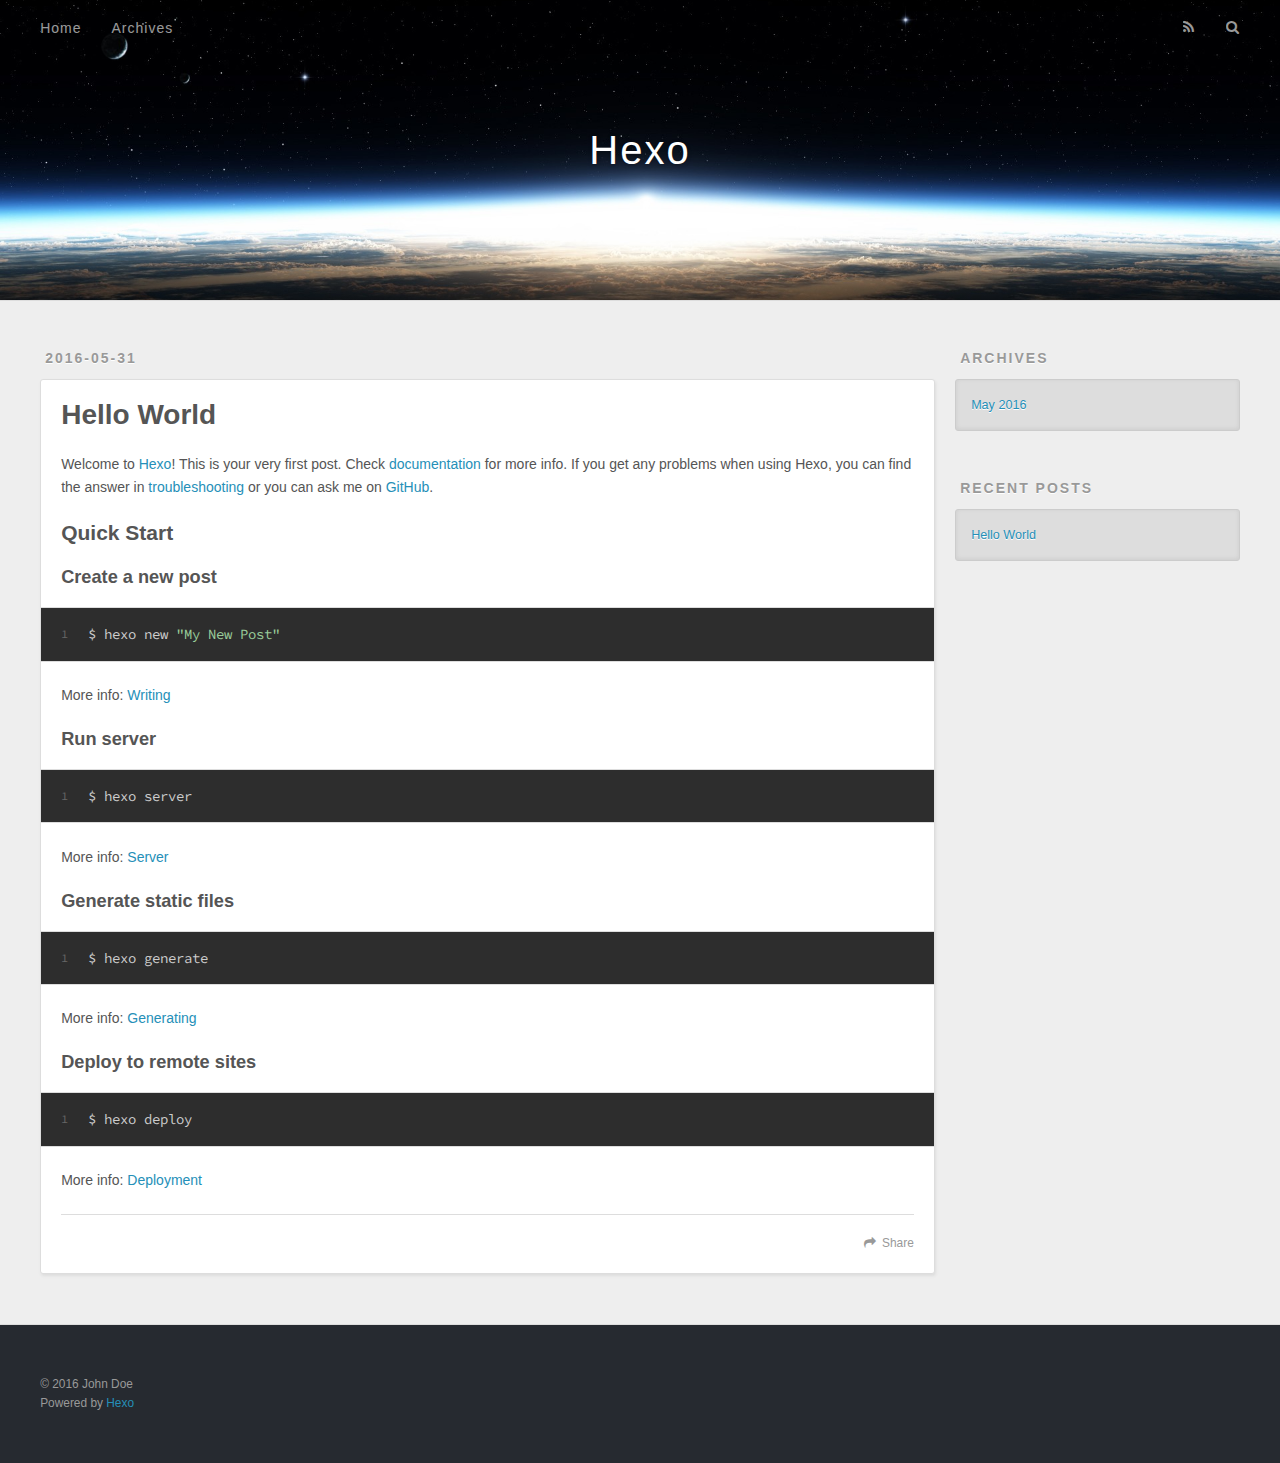
==== index.html @ 7e394dc9 "Site updated: 2016-05-31 16:56:38" ====
<!DOCTYPE html>
<html>
<head>
  <meta charset="utf-8">
  
  <title>Hexo</title>
  <meta name="viewport" content="width=device-width, initial-scale=1, maximum-scale=1">
  <meta name="description">
<meta property="og:type" content="website">
<meta property="og:title" content="Hexo">
<meta property="og:url" content="http://yoursite.com/index.html">
<meta property="og:site_name" content="Hexo">
<meta property="og:description">
<meta name="twitter:card" content="summary">
<meta name="twitter:title" content="Hexo">
<meta name="twitter:description">
  
    <link rel="alternate" href="/atom.xml" title="Hexo" type="application/atom+xml">
  
  
    <link rel="icon" href="/favicon.png">
  
  
    <link href="//fonts.googleapis.com/css?family=Source+Code+Pro" rel="stylesheet" type="text/css">
  
  <link rel="stylesheet" href="/css/style.css">
  

</head>

<body>
  <div id="container">
    <div id="wrap">
      <header id="header">
  <div id="banner"></div>
  <div id="header-outer" class="outer">
    <div id="header-title" class="inner">
      <h1 id="logo-wrap">
        <a href="/" id="logo">Hexo</a>
      </h1>
      
    </div>
    <div id="header-inner" class="inner">
      <nav id="main-nav">
        <a id="main-nav-toggle" class="nav-icon"></a>
        
          <a class="main-nav-link" href="/">Home</a>
        
          <a class="main-nav-link" href="/archives">Archives</a>
        
      </nav>
      <nav id="sub-nav">
        
          <a id="nav-rss-link" class="nav-icon" href="/atom.xml" title="RSS Feed"></a>
        
        <a id="nav-search-btn" class="nav-icon" title="Search"></a>
      </nav>
      <div id="search-form-wrap">
        <form action="//google.com/search" method="get" accept-charset="UTF-8" class="search-form"><input type="search" name="q" results="0" class="search-form-input" placeholder="Search"><button type="submit" class="search-form-submit">&#xF002;</button><input type="hidden" name="sitesearch" value="http://yoursite.com"></form>
      </div>
    </div>
  </div>
</header>
      <div class="outer">
        <section id="main">
  
    <article id="post-hello-world" class="article article-type-post" itemscope itemprop="blogPost">
  <div class="article-meta">
    <a href="/2016/05/31/hello-world/" class="article-date">
  <time datetime="2016-05-31T08:35:21.000Z" itemprop="datePublished">2016-05-31</time>
</a>
    
  </div>
  <div class="article-inner">
    
    
      <header class="article-header">
        
  
    <h1 itemprop="name">
      <a class="article-title" href="/2016/05/31/hello-world/">Hello World</a>
    </h1>
  

      </header>
    
    <div class="article-entry" itemprop="articleBody">
      
        <p>Welcome to <a href="https://hexo.io/" target="_blank" rel="external">Hexo</a>! This is your very first post. Check <a href="https://hexo.io/docs/" target="_blank" rel="external">documentation</a> for more info. If you get any problems when using Hexo, you can find the answer in <a href="https://hexo.io/docs/troubleshooting.html" target="_blank" rel="external">troubleshooting</a> or you can ask me on <a href="https://github.com/hexojs/hexo/issues" target="_blank" rel="external">GitHub</a>.</p>
<h2 id="Quick-Start"><a href="#Quick-Start" class="headerlink" title="Quick Start"></a>Quick Start</h2><h3 id="Create-a-new-post"><a href="#Create-a-new-post" class="headerlink" title="Create a new post"></a>Create a new post</h3><figure class="highlight bash"><table><tr><td class="gutter"><pre><span class="line">1</span><br></pre></td><td class="code"><pre><span class="line">$ hexo new <span class="string">"My New Post"</span></span><br></pre></td></tr></table></figure>
<p>More info: <a href="https://hexo.io/docs/writing.html" target="_blank" rel="external">Writing</a></p>
<h3 id="Run-server"><a href="#Run-server" class="headerlink" title="Run server"></a>Run server</h3><figure class="highlight bash"><table><tr><td class="gutter"><pre><span class="line">1</span><br></pre></td><td class="code"><pre><span class="line">$ hexo server</span><br></pre></td></tr></table></figure>
<p>More info: <a href="https://hexo.io/docs/server.html" target="_blank" rel="external">Server</a></p>
<h3 id="Generate-static-files"><a href="#Generate-static-files" class="headerlink" title="Generate static files"></a>Generate static files</h3><figure class="highlight bash"><table><tr><td class="gutter"><pre><span class="line">1</span><br></pre></td><td class="code"><pre><span class="line">$ hexo generate</span><br></pre></td></tr></table></figure>
<p>More info: <a href="https://hexo.io/docs/generating.html" target="_blank" rel="external">Generating</a></p>
<h3 id="Deploy-to-remote-sites"><a href="#Deploy-to-remote-sites" class="headerlink" title="Deploy to remote sites"></a>Deploy to remote sites</h3><figure class="highlight bash"><table><tr><td class="gutter"><pre><span class="line">1</span><br></pre></td><td class="code"><pre><span class="line">$ hexo deploy</span><br></pre></td></tr></table></figure>
<p>More info: <a href="https://hexo.io/docs/deployment.html" target="_blank" rel="external">Deployment</a></p>

      
    </div>
    <footer class="article-footer">
      <a data-url="http://yoursite.com/2016/05/31/hello-world/" data-id="ciov724la00000dyq5z2nai6c" class="article-share-link">Share</a>
      
      
    </footer>
  </div>
  
</article>


  

</section>
        
          <aside id="sidebar">
  
    

  
    

  
    
  
    
  <div class="widget-wrap">
    <h3 class="widget-title">Archives</h3>
    <div class="widget">
      <ul class="archive-list"><li class="archive-list-item"><a class="archive-list-link" href="/archives/2016/05/">May 2016</a></li></ul>
    </div>
  </div>


  
    
  <div class="widget-wrap">
    <h3 class="widget-title">Recent Posts</h3>
    <div class="widget">
      <ul>
        
          <li>
            <a href="/2016/05/31/hello-world/">Hello World</a>
          </li>
        
      </ul>
    </div>
  </div>

  
</aside>
        
      </div>
      <footer id="footer">
  
  <div class="outer">
    <div id="footer-info" class="inner">
      &copy; 2016 John Doe<br>
      Powered by <a href="http://hexo.io/" target="_blank">Hexo</a>
    </div>
  </div>
</footer>
    </div>
    <nav id="mobile-nav">
  
    <a href="/" class="mobile-nav-link">Home</a>
  
    <a href="/archives" class="mobile-nav-link">Archives</a>
  
</nav>
    

<script src="//ajax.googleapis.com/ajax/libs/jquery/2.0.3/jquery.min.js"></script>


  <link rel="stylesheet" href="/fancybox/jquery.fancybox.css">
  <script src="/fancybox/jquery.fancybox.pack.js"></script>


<script src="/js/script.js"></script>

  </div>
</body>
</html>
---- css/style.css ----
body {
  width: 100%;
}
body:before,
body:after {
  content: "";
  display: table;
}
body:after {
  clear: both;
}
html,
body,
div,
span,
applet,
object,
iframe,
h1,
h2,
h3,
h4,
h5,
h6,
p,
blockquote,
pre,
a,
abbr,
acronym,
address,
big,
cite,
code,
del,
dfn,
em,
img,
ins,
kbd,
q,
s,
samp,
small,
strike,
strong,
sub,
sup,
tt,
var,
dl,
dt,
dd,
ol,
ul,
li,
fieldset,
form,
label,
legend,
table,
caption,
tbody,
tfoot,
thead,
tr,
th,
td {
  margin: 0;
  padding: 0;
  border: 0;
  outline: 0;
  font-weight: inherit;
  font-style: inherit;
  font-family: inherit;
  font-size: 100%;
  vertical-align: baseline;
}
body {
  line-height: 1;
  color: #000;
  background: #fff;
}
ol,
ul {
  list-style: none;
}
table {
  border-collapse: separate;
  border-spacing: 0;
  vertical-align: middle;
}
caption,
th,
td {
  text-align: left;
  font-weight: normal;
  vertical-align: middle;
}
a img {
  border: none;
}
input,
button {
  margin: 0;
  padding: 0;
}
input::-moz-focus-inner,
button::-moz-focus-inner {
  border: 0;
  padding: 0;
}
@font-face {
  font-family: FontAwesome;
  font-style: normal;
  font-weight: normal;
  src: url("fonts/fontawesome-webfont.eot?v=#4.0.3");
  src: url("fonts/fontawesome-webfont.eot?#iefix&v=#4.0.3") format("embedded-opentype"), url("fonts/fontawesome-webfont.woff?v=#4.0.3") format("woff"), url("fonts/fontawesome-webfont.ttf?v=#4.0.3") format("truetype"), url("fonts/fontawesome-webfont.svg#fontawesomeregular?v=#4.0.3") format("svg");
}
html,
body,
#container {
  height: 100%;
}
body {
  background: #eee;
  font: 14px "Helvetica Neue", Helvetica, Arial, sans-serif;
  -webkit-text-size-adjust: 100%;
}
.outer {
  max-width: 1220px;
  margin: 0 auto;
  padding: 0 20px;
}
.outer:before,
.outer:after {
  content: "";
  display: table;
}
.outer:after {
  clear: both;
}
.inner {
  display: inline;
  float: left;
  width: 98.33333333333333%;
  margin: 0 0.833333333333333%;
}
.left,
.alignleft {
  float: left;
}
.right,
.alignright {
  float: right;
}
.clear {
  clear: both;
}
#container {
  position: relative;
}
.mobile-nav-on {
  overflow: hidden;
}
#wrap {
  height: 100%;
  width: 100%;
  position: absolute;
  top: 0;
  left: 0;
  -webkit-transition: 0.2s ease-out;
  -moz-transition: 0.2s ease-out;
  -ms-transition: 0.2s ease-out;
  transition: 0.2s ease-out;
  z-index: 1;
  background: #eee;
}
.mobile-nav-on #wrap {
  left: 280px;
}
@media screen and (min-width: 768px) {
  #main {
    display: inline;
    float: left;
    width: 73.33333333333333%;
    margin: 0 0.833333333333333%;
  }
}
.article-date,
.article-category-link,
.archive-year,
.widget-title {
  text-decoration: none;
  text-transform: uppercase;
  letter-spacing: 2px;
  color: #999;
  margin-bottom: 1em;
  margin-left: 5px;
  line-height: 1em;
  text-shadow: 0 1px #fff;
  font-weight: bold;
}
.article-inner,
.archive-article-inner {
  background: #fff;
  -webkit-box-shadow: 1px 2px 3px #ddd;
  box-shadow: 1px 2px 3px #ddd;
  border: 1px solid #ddd;
  -webkit-border-radius: 3px;
  border-radius: 3px;
}
.article-entry h1,
.widget h1 {
  font-size: 2em;
}
.article-entry h2,
.widget h2 {
  font-size: 1.5em;
}
.article-entry h3,
.widget h3 {
  font-size: 1.3em;
}
.article-entry h4,
.widget h4 {
  font-size: 1.2em;
}
.article-entry h5,
.widget h5 {
  font-size: 1em;
}
.article-entry h6,
.widget h6 {
  font-size: 1em;
  color: #999;
}
.article-entry hr,
.widget hr {
  border: 1px dashed #ddd;
}
.article-entry strong,
.widget strong {
  font-weight: bold;
}
.article-entry em,
.widget em,
.article-entry cite,
.widget cite {
  font-style: italic;
}
.article-entry sup,
.widget sup,
.article-entry sub,
.widget sub {
  font-size: 0.75em;
  line-height: 0;
  position: relative;
  vertical-align: baseline;
}
.article-entry sup,
.widget sup {
  top: -0.5em;
}
.article-entry sub,
.widget sub {
  bottom: -0.2em;
}
.article-entry small,
.widget small {
  font-size: 0.85em;
}
.article-entry acronym,
.widget acronym,
.article-entry abbr,
.widget abbr {
  border-bottom: 1px dotted;
}
.article-entry ul,
.widget ul,
.article-entry ol,
.widget ol,
.article-entry dl,
.widget dl {
  margin: 0 20px;
  line-height: 1.6em;
}
.article-entry ul ul,
.widget ul ul,
.article-entry ol ul,
.widget ol ul,
.article-entry ul ol,
.widget ul ol,
.article-entry ol ol,
.widget ol ol {
  margin-top: 0;
  margin-bottom: 0;
}
.article-entry ul,
.widget ul {
  list-style: disc;
}
.article-entry ol,
.widget ol {
  list-style: decimal;
}
.article-entry dt,
.widget dt {
  font-weight: bold;
}
#header {
  height: 300px;
  position: relative;
  border-bottom: 1px solid #ddd;
}
#header:before,
#header:after {
  content: "";
  position: absolute;
  left: 0;
  right: 0;
  height: 40px;
}
#header:before {
  top: 0;
  background: -webkit-linear-gradient(rgba(0,0,0,0.2), transparent);
  background: -moz-linear-gradient(rgba(0,0,0,0.2), transparent);
  background: -ms-linear-gradient(rgba(0,0,0,0.2), transparent);
  background: linear-gradient(rgba(0,0,0,0.2), transparent);
}
#header:after {
  bottom: 0;
  background: -webkit-linear-gradient(transparent, rgba(0,0,0,0.2));
  background: -moz-linear-gradient(transparent, rgba(0,0,0,0.2));
  background: -ms-linear-gradient(transparent, rgba(0,0,0,0.2));
  background: linear-gradient(transparent, rgba(0,0,0,0.2));
}
#header-outer {
  height: 100%;
  position: relative;
}
#header-inner {
  position: relative;
  overflow: hidden;
}
#banner {
  position: absolute;
  top: 0;
  left: 0;
  width: 100%;
  height: 100%;
  background: url("images/banner.jpg") center #000;
  -webkit-background-size: cover;
  -moz-background-size: cover;
  background-size: cover;
  z-index: -1;
}
#header-title {
  text-align: center;
  height: 40px;
  position: absolute;
  top: 50%;
  left: 0;
  margin-top: -20px;
}
#logo,
#subtitle {
  text-decoration: none;
  color: #fff;
  font-weight: 300;
  text-shadow: 0 1px 4px rgba(0,0,0,0.3);
}
#logo {
  font-size: 40px;
  line-height: 40px;
  letter-spacing: 2px;
}
#subtitle {
  font-size: 16px;
  line-height: 16px;
  letter-spacing: 1px;
}
#subtitle-wrap {
  margin-top: 16px;
}
#main-nav {
  float: left;
  margin-left: -15px;
}
.nav-icon,
.main-nav-link {
  float: left;
  color: #fff;
  opacity: 0.6;
  text-decoration: none;
  text-shadow: 0 1px rgba(0,0,0,0.2);
  -webkit-transition: opacity 0.2s;
  -moz-transition: opacity 0.2s;
  -ms-transition: opacity 0.2s;
  transition: opacity 0.2s;
  display: block;
  padding: 20px 15px;
}
.nav-icon:hover,
.main-nav-link:hover {
  opacity: 1;
}
.nav-icon {
  font-family: FontAwesome;
  text-align: center;
  font-size: 14px;
  width: 14px;
  height: 14px;
  padding: 20px 15px;
  position: relative;
  cursor: pointer;
}
.main-nav-link {
  font-weight: 300;
  letter-spacing: 1px;
}
@media screen and (max-width: 479px) {
  .main-nav-link {
    display: none;
  }
}
#main-nav-toggle {
  display: none;
}
#main-nav-toggle:before {
  content: "\f0c9";
}
@media screen and (max-width: 479px) {
  #main-nav-toggle {
    display: block;
  }
}
#sub-nav {
  float: right;
  margin-right: -15px;
}
#nav-rss-link:before {
  content: "\f09e";
}
#nav-search-btn:before {
  content: "\f002";
}
#search-form-wrap {
  position: absolute;
  top: 15px;
  width: 150px;
  height: 30px;
  right: -150px;
  opacity: 0;
  -webkit-transition: 0.2s ease-out;
  -moz-transition: 0.2s ease-out;
  -ms-transition: 0.2s ease-out;
  transition: 0.2s ease-out;
}
#search-form-wrap.on {
  opacity: 1;
  right: 0;
}
@media screen and (max-width: 479px) {
  #search-form-wrap {
    width: 100%;
    right: -100%;
  }
}
.search-form {
  position: absolute;
  top: 0;
  left: 0;
  right: 0;
  background: #fff;
  padding: 5px 15px;
  -webkit-border-radius: 15px;
  border-radius: 15px;
  -webkit-box-shadow: 0 0 10px rgba(0,0,0,0.3);
  box-shadow: 0 0 10px rgba(0,0,0,0.3);
}
.search-form-input {
  border: none;
  background: none;
  color: #555;
  width: 100%;
  font: 13px "Helvetica Neue", Helvetica, Arial, sans-serif;
  outline: none;
}
.search-form-input::-webkit-search-results-decoration,
.search-form-input::-webkit-search-cancel-button {
  -webkit-appearance: none;
}
.search-form-submit {
  position: absolute;
  top: 50%;
  right: 10px;
  margin-top: -7px;
  font: 13px FontAwesome;
  border: none;
  background: none;
  color: #bbb;
  cursor: pointer;
}
.search-form-submit:hover,
.search-form-submit:focus {
  color: #777;
}
.article {
  margin: 50px 0;
}
.article-inner {
  overflow: hidden;
}
.article-meta:before,
.article-meta:after {
  content: "";
  display: table;
}
.article-meta:after {
  clear: both;
}
.article-date {
  float: left;
}
.article-category {
  float: left;
  line-height: 1em;
  color: #ccc;
  text-shadow: 0 1px #fff;
  margin-left: 8px;
}
.article-category:before {
  content: "\2022";
}
.article-category-link {
  margin: 0 12px 1em;
}
.article-header {
  padding: 20px 20px 0;
}
.article-title {
  text-decoration: none;
  font-size: 2em;
  font-weight: bold;
  color: #555;
  line-height: 1.1em;
  -webkit-transition: color 0.2s;
  -moz-transition: color 0.2s;
  -ms-transition: color 0.2s;
  transition: color 0.2s;
}
a.article-title:hover {
  color: #258fb8;
}
.article-entry {
  color: #555;
  padding: 0 20px;
}
.article-entry:before,
.article-entry:after {
  content: "";
  display: table;
}
.article-entry:after {
  clear: both;
}
.article-entry p,
.article-entry table {
  line-height: 1.6em;
  margin: 1.6em 0;
}
.article-entry h1,
.article-entry h2,
.article-entry h3,
.article-entry h4,
.article-entry h5,
.article-entry h6 {
  font-weight: bold;
}
.article-entry h1,
.article-entry h2,
.article-entry h3,
.article-entry h4,
.article-entry h5,
.article-entry h6 {
  line-height: 1.1em;
  margin: 1.1em 0;
}
.article-entry a {
  color: #258fb8;
  text-decoration: none;
}
.article-entry a:hover {
  text-decoration: underline;
}
.article-entry ul,
.article-entry ol,
.article-entry dl {
  margin-top: 1.6em;
  margin-bottom: 1.6em;
}
.article-entry img,
.article-entry video {
  max-width: 100%;
  height: auto;
  display: block;
  margin: auto;
}
.article-entry iframe {
  border: none;
}
.article-entry table {
  width: 100%;
  border-collapse: collapse;
  border-spacing: 0;
}
.article-entry th {
  font-weight: bold;
  border-bottom: 3px solid #ddd;
  padding-bottom: 0.5em;
}
.article-entry td {
  border-bottom: 1px solid #ddd;
  padding: 10px 0;
}
.article-entry blockquote {
  font-family: Georgia, "Times New Roman", serif;
  font-size: 1.4em;
  margin: 1.6em 20px;
  text-align: center;
}
.article-entry blockquote footer {
  font-size: 14px;
  margin: 1.6em 0;
  font-family: "Helvetica Neue", Helvetica, Arial, sans-serif;
}
.article-entry blockquote footer cite:before {
  content: "—";
  padding: 0 0.5em;
}
.article-entry .pullquote {
  text-align: left;
  width: 45%;
  margin: 0;
}
.article-entry .pullquote.left {
  margin-left: 0.5em;
  margin-right: 1em;
}
.article-entry .pullquote.right {
  margin-right: 0.5em;
  margin-left: 1em;
}
.article-entry .caption {
  color: #999;
  display: block;
  font-size: 0.9em;
  margin-top: 0.5em;
  position: relative;
  text-align: center;
}
.article-entry .video-container {
  position: relative;
  padding-top: 56.25%;
  height: 0;
  overflow: hidden;
}
.article-entry .video-container iframe,
.article-entry .video-container object,
.article-entry .video-container embed {
  position: absolute;
  top: 0;
  left: 0;
  width: 100%;
  height: 100%;
  margin-top: 0;
}
.article-more-link a {
  display: inline-block;
  line-height: 1em;
  padding: 6px 15px;
  -webkit-border-radius: 15px;
  border-radius: 15px;
  background: #eee;
  color: #999;
  text-shadow: 0 1px #fff;
  text-decoration: none;
}
.article-more-link a:hover {
  background: #258fb8;
  color: #fff;
  text-decoration: none;
  text-shadow: 0 1px #1e7293;
}
.article-footer {
  font-size: 0.85em;
  line-height: 1.6em;
  border-top: 1px solid #ddd;
  padding-top: 1.6em;
  margin: 0 20px 20px;
}
.article-footer:before,
.article-footer:after {
  content: "";
  display: table;
}
.article-footer:after {
  clear: both;
}
.article-footer a {
  color: #999;
  text-decoration: none;
}
.article-footer a:hover {
  color: #555;
}
.article-tag-list-item {
  float: left;
  margin-right: 10px;
}
.article-tag-list-link:before {
  content: "#";
}
.article-comment-link {
  float: right;
}
.article-comment-link:before {
  content: "\f075";
  font-family: FontAwesome;
  padding-right: 8px;
}
.article-share-link {
  cursor: pointer;
  float: right;
  margin-left: 20px;
}
.article-share-link:before {
  content: "\f064";
  font-family: FontAwesome;
  padding-right: 6px;
}
#article-nav {
  position: relative;
}
#article-nav:before,
#article-nav:after {
  content: "";
  display: table;
}
#article-nav:after {
  clear: both;
}
@media screen and (min-width: 768px) {
  #article-nav {
    margin: 50px 0;
  }
  #article-nav:before {
    width: 8px;
    height: 8px;
    position: absolute;
    top: 50%;
    left: 50%;
    margin-top: -4px;
    margin-left: -4px;
    content: "";
    -webkit-border-radius: 50%;
    border-radius: 50%;
    background: #ddd;
    -webkit-box-shadow: 0 1px 2px #fff;
    box-shadow: 0 1px 2px #fff;
  }
}
.article-nav-link-wrap {
  text-decoration: none;
  text-shadow: 0 1px #fff;
  color: #999;
  -webkit-box-sizing: border-box;
  -moz-box-sizing: border-box;
  box-sizing: border-box;
  margin-top: 50px;
  text-align: center;
  display: block;
}
.article-nav-link-wrap:hover {
  color: #555;
}
@media screen and (min-width: 768px) {
  .article-nav-link-wrap {
    width: 50%;
    margin-top: 0;
  }
}
@media screen and (min-width: 768px) {
  #article-nav-newer {
    float: left;
    text-align: right;
    padding-right: 20px;
  }
}
@media screen and (min-width: 768px) {
  #article-nav-older {
    float: right;
    text-align: left;
    padding-left: 20px;
  }
}
.article-nav-caption {
  text-transform: uppercase;
  letter-spacing: 2px;
  color: #ddd;
  line-height: 1em;
  font-weight: bold;
}
#article-nav-newer .article-nav-caption {
  margin-right: -2px;
}
.article-nav-title {
  font-size: 0.85em;
  line-height: 1.6em;
  margin-top: 0.5em;
}
.article-share-box {
  position: absolute;
  display: none;
  background: #fff;
  -webkit-box-shadow: 1px 2px 10px rgba(0,0,0,0.2);
  box-shadow: 1px 2px 10px rgba(0,0,0,0.2);
  -webkit-border-radius: 3px;
  border-radius: 3px;
  margin-left: -145px;
  overflow: hidden;
  z-index: 1;
}
.article-share-box.on {
  display: block;
}
.article-share-input {
  width: 100%;
  background: none;
  -webkit-box-sizing: border-box;
  -moz-box-sizing: border-box;
  box-sizing: border-box;
  font: 14px "Helvetica Neue", Helvetica, Arial, sans-serif;
  padding: 0 15px;
  color: #555;
  outline: none;
  border: 1px solid #ddd;
  -webkit-border-radius: 3px 3px 0 0;
  border-radius: 3px 3px 0 0;
  height: 36px;
  line-height: 36px;
}
.article-share-links {
  background: #eee;
}
.article-share-links:before,
.article-share-links:after {
  content: "";
  display: table;
}
.article-share-links:after {
  clear: both;
}
.article-share-twitter,
.article-share-facebook,
.article-share-pinterest,
.article-share-google {
  width: 50px;
  height: 36px;
  display: block;
  float: left;
  position: relative;
  color: #999;
  text-shadow: 0 1px #fff;
}
.article-share-twitter:before,
.article-share-facebook:before,
.article-share-pinterest:before,
.article-share-google:before {
  font-size: 20px;
  font-family: FontAwesome;
  width: 20px;
  height: 20px;
  position: absolute;
  top: 50%;
  left: 50%;
  margin-top: -10px;
  margin-left: -10px;
  text-align: center;
}
.article-share-twitter:hover,
.article-share-facebook:hover,
.article-share-pinterest:hover,
.article-share-google:hover {
  color: #fff;
}
.article-share-twitter:before {
  content: "\f099";
}
.article-share-twitter:hover {
  background: #00aced;
  text-shadow: 0 1px #008abe;
}
.article-share-facebook:before {
  content: "\f09a";
}
.article-share-facebook:hover {
  background: #3b5998;
  text-shadow: 0 1px #2f477a;
}
.article-share-pinterest:before {
  content: "\f0d2";
}
.article-share-pinterest:hover {
  background: #cb2027;
  text-shadow: 0 1px #a21a1f;
}
.article-share-google:before {
  content: "\f0d5";
}
.article-share-google:hover {
  background: #dd4b39;
  text-shadow: 0 1px #be3221;
}
.article-gallery {
  background: #000;
  position: relative;
}
.article-gallery-photos {
  position: relative;
  overflow: hidden;
}
.article-gallery-img {
  display: none;
  max-width: 100%;
}
.article-gallery-img:first-child {
  display: block;
}
.article-gallery-img.loaded {
  position: absolute;
  display: block;
}
.article-gallery-img img {
  display: block;
  max-width: 100%;
  margin: 0 auto;
}
#comments {
  background: #fff;
  -webkit-box-shadow: 1px 2px 3px #ddd;
  box-shadow: 1px 2px 3px #ddd;
  padding: 20px;
  border: 1px solid #ddd;
  -webkit-border-radius: 3px;
  border-radius: 3px;
  margin: 50px 0;
}
#comments a {
  color: #258fb8;
}
.archives-wrap {
  margin: 50px 0;
}
.archives:before,
.archives:after {
  content: "";
  display: table;
}
.archives:after {
  clear: both;
}
.archive-year-wrap {
  margin-bottom: 1em;
}
.archives {
  -webkit-column-gap: 10px;
  -moz-column-gap: 10px;
  column-gap: 10px;
}
@media screen and (min-width: 480px) and (max-width: 767px) {
  .archives {
    -webkit-column-count: 2;
    -moz-column-count: 2;
    column-count: 2;
  }
}
@media screen and (min-width: 768px) {
  .archives {
    -webkit-column-count: 3;
    -moz-column-count: 3;
    column-count: 3;
  }
}
.archive-article {
  -webkit-column-break-inside: avoid;
  page-break-inside: avoid;
  overflow: hidden;
  break-inside: avoid-column;
}
.archive-article-inner {
  padding: 10px;
  margin-bottom: 15px;
}
.archive-article-title {
  text-decoration: none;
  font-weight: bold;
  color: #555;
  -webkit-transition: color 0.2s;
  -moz-transition: color 0.2s;
  -ms-transition: color 0.2s;
  transition: color 0.2s;
  line-height: 1.6em;
}
.archive-article-title:hover {
  color: #258fb8;
}
.archive-article-footer {
  margin-top: 1em;
}
.archive-article-date {
  color: #999;
  text-decoration: none;
  font-size: 0.85em;
  line-height: 1em;
  margin-bottom: 0.5em;
  display: block;
}
#page-nav {
  margin: 50px auto;
  background: #fff;
  -webkit-box-shadow: 1px 2px 3px #ddd;
  box-shadow: 1px 2px 3px #ddd;
  border: 1px solid #ddd;
  -webkit-border-radius: 3px;
  border-radius: 3px;
  text-align: center;
  color: #999;
  overflow: hidden;
}
#page-nav:before,
#page-nav:after {
  content: "";
  display: table;
}
#page-nav:after {
  clear: both;
}
#page-nav a,
#page-nav span {
  padding: 10px 20px;
  line-height: 1;
  height: 2ex;
}
#page-nav a {
  color: #999;
  text-decoration: none;
}
#page-nav a:hover {
  background: #999;
  color: #fff;
}
#page-nav .prev {
  float: left;
}
#page-nav .next {
  float: right;
}
#page-nav .page-number {
  display: inline-block;
}
@media screen and (max-width: 479px) {
  #page-nav .page-number {
    display: none;
  }
}
#page-nav .current {
  color: #555;
  font-weight: bold;
}
#page-nav .space {
  color: #ddd;
}
#footer {
  background: #262a30;
  padding: 50px 0;
  border-top: 1px solid #ddd;
  color: #999;
}
#footer a {
  color: #258fb8;
  text-decoration: none;
}
#footer a:hover {
  text-decoration: underline;
}
#footer-info {
  line-height: 1.6em;
  font-size: 0.85em;
}
.article-entry pre,
.article-entry .highlight {
  background: #2d2d2d;
  margin: 0 -20px;
  padding: 15px 20px;
  border-style: solid;
  border-color: #ddd;
  border-width: 1px 0;
  overflow: auto;
  color: #ccc;
  line-height: 22.400000000000002px;
}
.article-entry .highlight .gutter pre,
.article-entry .gist .gist-file .gist-data .line-numbers {
  color: #666;
  font-size: 0.85em;
}
.article-entry pre,
.article-entry code {
  font-family: "Source Code Pro", Consolas, Monaco, Menlo, Consolas, monospace;
}
.article-entry code {
  background: #eee;
  text-shadow: 0 1px #fff;
  padding: 0 0.3em;
}
.article-entry pre code {
  background: none;
  text-shadow: none;
  padding: 0;
}
.article-entry .highlight pre {
  border: none;
  margin: 0;
  padding: 0;
}
.article-entry .highlight table {
  margin: 0;
  width: auto;
}
.article-entry .highlight td {
  border: none;
  padding: 0;
}
.article-entry .highlight figcaption {
  font-size: 0.85em;
  color: #999;
  line-height: 1em;
  margin-bottom: 1em;
}
.article-entry .highlight figcaption:before,
.article-entry .highlight figcaption:after {
  content: "";
  display: table;
}
.article-entry .highlight figcaption:after {
  clear: both;
}
.article-entry .highlight figcaption a {
  float: right;
}
.article-entry .highlight .gutter pre {
  text-align: right;
  padding-right: 20px;
}
.article-entry .highlight .line {
  height: 22.400000000000002px;
}
.article-entry .highlight .line.marked {
  background: #515151;
}
.article-entry .gist {
  margin: 0 -20px;
  border-style: solid;
  border-color: #ddd;
  border-width: 1px 0;
  background: #2d2d2d;
  padding: 15px 20px 15px 0;
}
.article-entry .gist .gist-file {
  border: none;
  font-family: "Source Code Pro", Consolas, Monaco, Menlo, Consolas, monospace;
  margin: 0;
}
.article-entry .gist .gist-file .gist-data {
  background: none;
  border: none;
}
.article-entry .gist .gist-file .gist-data .line-numbers {
  background: none;
  border: none;
  padding: 0 20px 0 0;
}
.article-entry .gist .gist-file .gist-data .line-data {
  padding: 0 !important;
}
.article-entry .gist .gist-file .highlight {
  margin: 0;
  padding: 0;
  border: none;
}
.article-entry .gist .gist-file .gist-meta {
  background: #2d2d2d;
  color: #999;
  font: 0.85em "Helvetica Neue", Helvetica, Arial, sans-serif;
  text-shadow: 0 0;
  padding: 0;
  margin-top: 1em;
  margin-left: 20px;
}
.article-entry .gist .gist-file .gist-meta a {
  color: #258fb8;
  font-weight: normal;
}
.article-entry .gist .gist-file .gist-meta a:hover {
  text-decoration: underline;
}
pre .comment,
pre .title {
  color: #999;
}
pre .variable,
pre .attribute,
pre .tag,
pre .regexp,
pre .ruby .constant,
pre .xml .tag .title,
pre .xml .pi,
pre .xml .doctype,
pre .html .doctype,
pre .css .id,
pre .css .class,
pre .css .pseudo {
  color: #f2777a;
}
pre .number,
pre .preprocessor,
pre .built_in,
pre .literal,
pre .params,
pre .constant {
  color: #f99157;
}
pre .class,
pre .ruby .class .title,
pre .css .rules .attribute {
  color: #9c9;
}
pre .string,
pre .value,
pre .inheritance,
pre .header,
pre .ruby .symbol,
pre .xml .cdata {
  color: #9c9;
}
pre .css .hexcolor {
  color: #6cc;
}
pre .function,
pre .python .decorator,
pre .python .title,
pre .ruby .function .title,
pre .ruby .title .keyword,
pre .perl .sub,
pre .javascript .title,
pre .coffeescript .title {
  color: #69c;
}
pre .keyword,
pre .javascript .function {
  color: #c9c;
}
@media screen and (max-width: 479px) {
  #mobile-nav {
    position: absolute;
    top: 0;
    left: 0;
    width: 280px;
    height: 100%;
    background: #191919;
    border-right: 1px solid #fff;
  }
}
@media screen and (max-width: 479px) {
  .mobile-nav-link {
    display: block;
    color: #999;
    text-decoration: none;
    padding: 15px 20px;
    font-weight: bold;
  }
  .mobile-nav-link:hover {
    color: #fff;
  }
}
@media screen and (min-width: 768px) {
  #sidebar {
    display: inline;
    float: left;
    width: 23.333333333333332%;
    margin: 0 0.833333333333333%;
  }
}
.widget-wrap {
  margin: 50px 0;
}
.widget {
  color: #777;
  text-shadow: 0 1px #fff;
  background: #ddd;
  -webkit-box-shadow: 0 -1px 4px #ccc inset;
  box-shadow: 0 -1px 4px #ccc inset;
  border: 1px solid #ccc;
  padding: 15px;
  -webkit-border-radius: 3px;
  border-radius: 3px;
}
.widget a {
  color: #258fb8;
  text-decoration: none;
}
.widget a:hover {
  text-decoration: underline;
}
.widget ul ul,
.widget ol ul,
.widget dl ul,
.widget ul ol,
.widget ol ol,
.widget dl ol,
.widget ul dl,
.widget ol dl,
.widget dl dl {
  margin-left: 15px;
  list-style: disc;
}
.widget {
  line-height: 1.6em;
  word-wrap: break-word;
  font-size: 0.9em;
}
.widget ul,
.widget ol {
  list-style: none;
  margin: 0;
}
.widget ul ul,
.widget ol ul,
.widget ul ol,
.widget ol ol {
  margin: 0 20px;
}
.widget ul ul,
.widget ol ul {
  list-style: disc;
}
.widget ul ol,
.widget ol ol {
  list-style: decimal;
}
.category-list-count,
.tag-list-count,
.archive-list-count {
  padding-left: 5px;
  color: #999;
  font-size: 0.85em;
}
.category-list-count:before,
.tag-list-count:before,
.archive-list-count:before {
  content: "(";
}
.category-list-count:after,
.tag-list-count:after,
.archive-list-count:after {
  content: ")";
}
.tagcloud a {
  margin-right: 5px;
  display: inline-block;
}
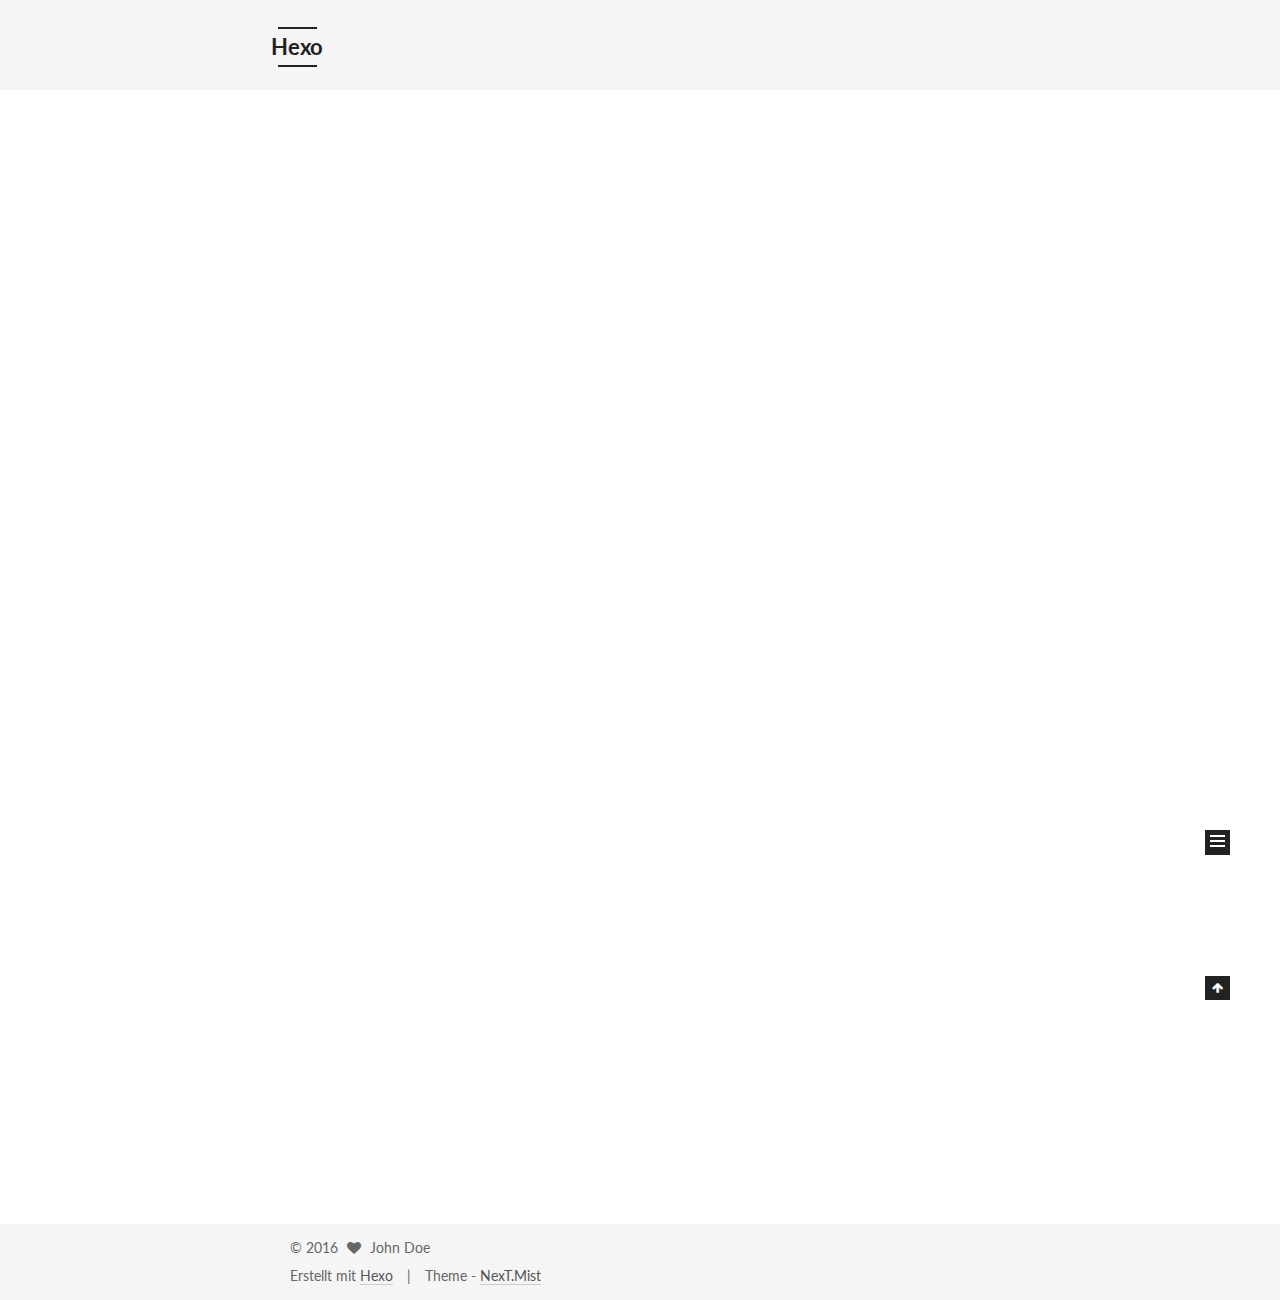
==== commit 4f4977dc: "Site updated: 2016-05-31 17:46:00" ====
--- a/index.html
+++ b/index.html
@@ -1,11 +1,90 @@
-<!DOCTYPE html>
-<html>
+<!doctype html>
+
+
+
+  
+
+
+<html class="theme-next mist use-motion">
 <head>
-  <meta charset="utf-8">
-  
-  <title>Hexo</title>
-  <meta name="viewport" content="width=device-width, initial-scale=1, maximum-scale=1">
-  <meta name="description">
+  <meta charset="UTF-8"/>
+<meta http-equiv="X-UA-Compatible" content="IE=edge,chrome=1" />
+<meta name="viewport" content="width=device-width, initial-scale=1, maximum-scale=1"/>
+
+
+
+<meta http-equiv="Cache-Control" content="no-transform" />
+<meta http-equiv="Cache-Control" content="no-siteapp" />
+
+
+
+
+
+
+
+
+
+
+
+
+  
+  
+  <link href="/vendors/fancybox/source/jquery.fancybox.css?v=2.1.5" rel="stylesheet" type="text/css" />
+
+
+
+
+  
+  
+  
+  
+
+  
+    
+    
+  
+
+  
+
+  
+
+  
+
+  
+
+  
+    
+    
+    <link href="//fonts.googleapis.com/css?family=Lato:300,300italic,400,400italic,700,700italic&subset=latin,latin-ext" rel="stylesheet" type="text/css">
+  
+
+
+
+
+
+
+<link href="/vendors/font-awesome/css/font-awesome.min.css?v=4.4.0" rel="stylesheet" type="text/css" />
+
+<link href="/css/main.css?v=5.0.1" rel="stylesheet" type="text/css" />
+
+
+  <meta name="keywords" content="Hexo, NexT" />
+
+
+
+
+
+
+
+
+  <link rel="shortcut icon" type="image/x-icon" href="/favicon.ico?v=5.0.1" />
+
+
+
+
+
+
+<meta name="description">
 <meta property="og:type" content="website">
 <meta property="og:title" content="Hexo">
 <meta property="og:url" content="http://yoursite.com/index.html">
@@ -14,79 +93,191 @@
 <meta name="twitter:card" content="summary">
 <meta name="twitter:title" content="Hexo">
 <meta name="twitter:description">
-  
-    <link rel="alternate" href="/atom.xml" title="Hexo" type="application/atom+xml">
-  
-  
-    <link rel="icon" href="/favicon.png">
-  
-  
-    <link href="//fonts.googleapis.com/css?family=Source+Code+Pro" rel="stylesheet" type="text/css">
-  
-  <link rel="stylesheet" href="/css/style.css">
-  
-
+
+
+
+<script type="text/javascript" id="hexo.configuration">
+  var NexT = window.NexT || {};
+  var CONFIG = {
+    scheme: 'Mist',
+    sidebar: {"position":"left","display":"post"},
+    fancybox: true,
+    motion: true,
+    duoshuo: {
+      userId: 0,
+      author: 'Author'
+    }
+  };
+</script>
+
+  <title> Hexo </title>
 </head>
 
-<body>
-  <div id="container">
-    <div id="wrap">
-      <header id="header">
-  <div id="banner"></div>
-  <div id="header-outer" class="outer">
-    <div id="header-title" class="inner">
-      <h1 id="logo-wrap">
-        <a href="/" id="logo">Hexo</a>
-      </h1>
-      
-    </div>
-    <div id="header-inner" class="inner">
-      <nav id="main-nav">
-        <a id="main-nav-toggle" class="nav-icon"></a>
-        
-          <a class="main-nav-link" href="/">Home</a>
-        
-          <a class="main-nav-link" href="/archives">Archives</a>
-        
-      </nav>
-      <nav id="sub-nav">
-        
-          <a id="nav-rss-link" class="nav-icon" href="/atom.xml" title="RSS Feed"></a>
-        
-        <a id="nav-search-btn" class="nav-icon" title="Search"></a>
-      </nav>
-      <div id="search-form-wrap">
-        <form action="//google.com/search" method="get" accept-charset="UTF-8" class="search-form"><input type="search" name="q" results="0" class="search-form-input" placeholder="Search"><button type="submit" class="search-form-submit">&#xF002;</button><input type="hidden" name="sitesearch" value="http://yoursite.com"></form>
-      </div>
-    </div>
+<body itemscope itemtype="http://schema.org/WebPage" lang="">
+
+  
+
+
+
+
+
+
+
+
+
+
+  
+  
+    
+  
+
+  <div class="container one-collumn sidebar-position-left 
+   page-home 
+ ">
+    <div class="headband"></div>
+
+    <header id="header" class="header" itemscope itemtype="http://schema.org/WPHeader">
+      <div class="header-inner"><div class="site-meta ">
+  
+
+  <div class="custom-logo-site-title">
+    <a href="/"  class="brand" rel="start">
+      <span class="logo-line-before"><i></i></span>
+      <span class="site-title">Hexo</span>
+      <span class="logo-line-after"><i></i></span>
+    </a>
   </div>
-</header>
-      <div class="outer">
-        <section id="main">
-  
-    <article id="post-hello-world" class="article article-type-post" itemscope itemprop="blogPost">
-  <div class="article-meta">
-    <a href="/2016/05/31/hello-world/" class="article-date">
-  <time datetime="2016-05-31T08:35:21.000Z" itemprop="datePublished">2016-05-31</time>
-</a>
-    
-  </div>
-  <div class="article-inner">
-    
-    
-      <header class="article-header">
-        
-  
-    <h1 itemprop="name">
-      <a class="article-title" href="/2016/05/31/hello-world/">Hello World</a>
-    </h1>
-  
-
+  <p class="site-subtitle"></p>
+</div>
+
+<div class="site-nav-toggle">
+  <button>
+    <span class="btn-bar"></span>
+    <span class="btn-bar"></span>
+    <span class="btn-bar"></span>
+  </button>
+</div>
+
+<nav class="site-nav">
+  
+
+  
+    <ul id="menu" class="menu">
+      
+        
+        <li class="menu-item menu-item-home">
+          <a href="/" rel="section">
+            
+              <i class="menu-item-icon fa fa-fw fa-home"></i> <br />
+            
+            Startseite
+          </a>
+        </li>
+      
+        
+        <li class="menu-item menu-item-archives">
+          <a href="/archives" rel="section">
+            
+              <i class="menu-item-icon fa fa-fw fa-archive"></i> <br />
+            
+            Archiv
+          </a>
+        </li>
+      
+        
+        <li class="menu-item menu-item-tags">
+          <a href="/tags" rel="section">
+            
+              <i class="menu-item-icon fa fa-fw fa-tags"></i> <br />
+            
+            Tags
+          </a>
+        </li>
+      
+
+      
+    </ul>
+  
+
+  
+</nav>
+
+ </div>
+    </header>
+
+    <main id="main" class="main">
+      <div class="main-inner">
+        <div class="content-wrap">
+          <div id="content" class="content">
+            
+  <section id="posts" class="posts-expand">
+    
+      
+
+  
+  
+
+  
+  
+  
+
+  <article class="post post-type-normal " itemscope itemtype="http://schema.org/Article">
+
+    
+      <header class="post-header">
+
+        
+        
+          <h1 class="post-title" itemprop="name headline">
+            
+            
+              
+                
+                <a class="post-title-link" href="/2016/05/31/hello-world/" itemprop="url">
+                  Hello World
+                </a>
+              
+            
+          </h1>
+        
+
+        <div class="post-meta">
+          <span class="post-time">
+            <span class="post-meta-item-icon">
+              <i class="fa fa-calendar-o"></i>
+            </span>
+            <span class="post-meta-item-text">Veröffentlicht am</span>
+            <time itemprop="dateCreated" datetime="2016-05-31T16:35:21+08:00" content="2016-05-31">
+              2016-05-31
+            </time>
+          </span>
+
+          
+
+          
+            
+          
+
+          
+
+          
+          
+
+          
+        </div>
       </header>
     
-    <div class="article-entry" itemprop="articleBody">
-      
-        <p>Welcome to <a href="https://hexo.io/" target="_blank" rel="external">Hexo</a>! This is your very first post. Check <a href="https://hexo.io/docs/" target="_blank" rel="external">documentation</a> for more info. If you get any problems when using Hexo, you can find the answer in <a href="https://hexo.io/docs/troubleshooting.html" target="_blank" rel="external">troubleshooting</a> or you can ask me on <a href="https://github.com/hexojs/hexo/issues" target="_blank" rel="external">GitHub</a>.</p>
+
+
+    <div class="post-body" itemprop="articleBody">
+
+      
+      
+
+      
+        
+          
+            <p>Welcome to <a href="https://hexo.io/" target="_blank" rel="external">Hexo</a>! This is your very first post. Check <a href="https://hexo.io/docs/" target="_blank" rel="external">documentation</a> for more info. If you get any problems when using Hexo, you can find the answer in <a href="https://hexo.io/docs/troubleshooting.html" target="_blank" rel="external">troubleshooting</a> or you can ask me on <a href="https://github.com/hexojs/hexo/issues" target="_blank" rel="external">GitHub</a>.</p>
 <h2 id="Quick-Start"><a href="#Quick-Start" class="headerlink" title="Quick Start"></a>Quick Start</h2><h3 id="Create-a-new-post"><a href="#Create-a-new-post" class="headerlink" title="Create a new post"></a>Create a new post</h3><figure class="highlight bash"><table><tr><td class="gutter"><pre><span class="line">1</span><br></pre></td><td class="code"><pre><span class="line">$ hexo new <span class="string">"My New Post"</span></span><br></pre></td></tr></table></figure>
 <p>More info: <a href="https://hexo.io/docs/writing.html" target="_blank" rel="external">Writing</a></p>
 <h3 id="Run-server"><a href="#Run-server" class="headerlink" title="Run server"></a>Run server</h3><figure class="highlight bash"><table><tr><td class="gutter"><pre><span class="line">1</span><br></pre></td><td class="code"><pre><span class="line">$ hexo server</span><br></pre></td></tr></table></figure>
@@ -96,88 +287,219 @@
 <h3 id="Deploy-to-remote-sites"><a href="#Deploy-to-remote-sites" class="headerlink" title="Deploy to remote sites"></a>Deploy to remote sites</h3><figure class="highlight bash"><table><tr><td class="gutter"><pre><span class="line">1</span><br></pre></td><td class="code"><pre><span class="line">$ hexo deploy</span><br></pre></td></tr></table></figure>
 <p>More info: <a href="https://hexo.io/docs/deployment.html" target="_blank" rel="external">Deployment</a></p>
 
+          
+        
       
     </div>
-    <footer class="article-footer">
-      <a data-url="http://yoursite.com/2016/05/31/hello-world/" data-id="ciov724la00000dyq5z2nai6c" class="article-share-link">Share</a>
-      
+
+    <div>
+      
+    </div>
+
+    <div>
+      
+    </div>
+
+    <footer class="post-footer">
+      
+
+      
+
+      
+      
+        <div class="post-eof"></div>
       
     </footer>
-  </div>
-  
-</article>
-
-
-  
-
-</section>
-        
-          <aside id="sidebar">
-  
-    
-
-  
-    
-
-  
-    
-  
-    
-  <div class="widget-wrap">
-    <h3 class="widget-title">Archives</h3>
-    <div class="widget">
-      <ul class="archive-list"><li class="archive-list-item"><a class="archive-list-link" href="/archives/2016/05/">May 2016</a></li></ul>
+  </article>
+
+
+    
+  </section>
+
+  
+
+
+          </div>
+          
+
+
+          
+
+        </div>
+        
+          
+  
+  <div class="sidebar-toggle">
+    <div class="sidebar-toggle-line-wrap">
+      <span class="sidebar-toggle-line sidebar-toggle-line-first"></span>
+      <span class="sidebar-toggle-line sidebar-toggle-line-middle"></span>
+      <span class="sidebar-toggle-line sidebar-toggle-line-last"></span>
     </div>
   </div>
 
-
-  
-    
-  <div class="widget-wrap">
-    <h3 class="widget-title">Recent Posts</h3>
-    <div class="widget">
-      <ul>
-        
-          <li>
-            <a href="/2016/05/31/hello-world/">Hello World</a>
-          </li>
-        
-      </ul>
+  <aside id="sidebar" class="sidebar">
+    <div class="sidebar-inner">
+
+      
+
+      
+
+      <section class="site-overview sidebar-panel  sidebar-panel-active ">
+        <div class="site-author motion-element" itemprop="author" itemscope itemtype="http://schema.org/Person">
+          <img class="site-author-image" itemprop="image"
+               src="/images/avatar.gif"
+               alt="John Doe" />
+          <p class="site-author-name" itemprop="name">John Doe</p>
+          <p class="site-description motion-element" itemprop="description"></p>
+        </div>
+        <nav class="site-state motion-element">
+          <div class="site-state-item site-state-posts">
+            <a href="/archives">
+              <span class="site-state-item-count">1</span>
+              <span class="site-state-item-name">Artikel</span>
+            </a>
+          </div>
+
+          
+
+          
+
+        </nav>
+
+        
+
+        <div class="links-of-author motion-element">
+          
+        </div>
+
+        
+        
+
+        
+        
+
+      </section>
+
+      
+
+    </div>
+  </aside>
+
+
+        
+      </div>
+    </main>
+
+    <footer id="footer" class="footer">
+      <div class="footer-inner">
+        <div class="copyright" >
+  
+  &copy; 
+  <span itemprop="copyrightYear">2016</span>
+  <span class="with-love">
+    <i class="fa fa-heart"></i>
+  </span>
+  <span class="author" itemprop="copyrightHolder">John Doe</span>
+</div>
+
+<div class="powered-by">
+  Erstellt mit  <a class="theme-link" href="http://hexo.io">Hexo</a>
+</div>
+
+<div class="theme-info">
+  Theme -
+  <a class="theme-link" href="https://github.com/iissnan/hexo-theme-next">
+    NexT.Mist
+  </a>
+</div>
+
+        
+
+        
+      </div>
+    </footer>
+
+    <div class="back-to-top">
+      <i class="fa fa-arrow-up"></i>
     </div>
   </div>
 
   
-</aside>
-        
-      </div>
-      <footer id="footer">
-  
-  <div class="outer">
-    <div id="footer-info" class="inner">
-      &copy; 2016 John Doe<br>
-      Powered by <a href="http://hexo.io/" target="_blank">Hexo</a>
-    </div>
-  </div>
-</footer>
-    </div>
-    <nav id="mobile-nav">
-  
-    <a href="/" class="mobile-nav-link">Home</a>
-  
-    <a href="/archives" class="mobile-nav-link">Archives</a>
-  
-</nav>
-    
-
-<script src="//ajax.googleapis.com/ajax/libs/jquery/2.0.3/jquery.min.js"></script>
-
-
-  <link rel="stylesheet" href="/fancybox/jquery.fancybox.css">
-  <script src="/fancybox/jquery.fancybox.pack.js"></script>
-
-
-<script src="/js/script.js"></script>
-
-  </div>
+
+<script type="text/javascript">
+  if (Object.prototype.toString.call(window.Promise) !== '[object Function]') {
+    window.Promise = null;
+  }
+</script>
+
+
+
+
+
+
+
+
+
+  
+
+
+
+  
+  <script type="text/javascript" src="/vendors/jquery/index.js?v=2.1.3"></script>
+
+  
+  <script type="text/javascript" src="/vendors/fastclick/lib/fastclick.min.js?v=1.0.6"></script>
+
+  
+  <script type="text/javascript" src="/vendors/jquery_lazyload/jquery.lazyload.js?v=1.9.7"></script>
+
+  
+  <script type="text/javascript" src="/vendors/velocity/velocity.min.js?v=1.2.1"></script>
+
+  
+  <script type="text/javascript" src="/vendors/velocity/velocity.ui.min.js?v=1.2.1"></script>
+
+  
+  <script type="text/javascript" src="/vendors/fancybox/source/jquery.fancybox.pack.js?v=2.1.5"></script>
+
+
+  
+
+
+  <script type="text/javascript" src="/js/src/utils.js?v=5.0.1"></script>
+
+  <script type="text/javascript" src="/js/src/motion.js?v=5.0.1"></script>
+
+
+
+  
+  
+
+  
+
+  
+
+
+  <script type="text/javascript" src="/js/src/bootstrap.js?v=5.0.1"></script>
+
+
+
+  
+
+
+
+  
+
+
+
+
+  
+  
+  
+
+  
+
+  
+
 </body>
-</html>+</html>
--- a/css/main.css
+++ b/css/main.css
@@ -0,0 +1,2427 @@
+/* normalize.css v3.0.2 | MIT License | git.io/normalize */
+html {
+  font-family: sans-serif; /* 1 */
+  -ms-text-size-adjust: 100%; /* 2 */
+  -webkit-text-size-adjust: 100%; /* 2 */
+}
+body {
+  margin: 0;
+}
+article,
+aside,
+details,
+figcaption,
+figure,
+footer,
+header,
+hgroup,
+main,
+menu,
+nav,
+section,
+summary {
+  display: block;
+}
+audio,
+canvas,
+progress,
+video {
+  display: inline-block; /* 1 */
+  vertical-align: baseline; /* 2 */
+}
+audio:not([controls]) {
+  display: none;
+  height: 0;
+}
+[hidden],
+template {
+  display: none;
+}
+a {
+  background-color: transparent;
+}
+a:active,
+a:hover {
+  outline: 0;
+}
+abbr[title] {
+  border-bottom: 1px dotted;
+}
+b,
+strong {
+  font-weight: bold;
+}
+dfn {
+  font-style: italic;
+}
+h1 {
+  font-size: 2em;
+  margin: 0.67em 0;
+}
+mark {
+  background: #ff0;
+  color: #000;
+}
+small {
+  font-size: 80%;
+}
+sub,
+sup {
+  font-size: 75%;
+  line-height: 0;
+  position: relative;
+  vertical-align: baseline;
+}
+sup {
+  top: -0.5em;
+}
+sub {
+  bottom: -0.25em;
+}
+img {
+  border: 0;
+}
+svg:not(:root) {
+  overflow: hidden;
+}
+figure {
+  margin: 1em 40px;
+}
+hr {
+  -moz-box-sizing: content-box;
+  box-sizing: content-box;
+  height: 0;
+}
+pre {
+  overflow: auto;
+}
+code,
+kbd,
+pre,
+samp {
+  font-family: monospace, monospace;
+  font-size: 1em;
+}
+button,
+input,
+optgroup,
+select,
+textarea {
+  color: inherit; /* 1 */
+  font: inherit; /* 2 */
+  margin: 0; /* 3 */
+}
+button {
+  overflow: visible;
+}
+button,
+select {
+  text-transform: none;
+}
+button,
+html input[type="button"],
+input[type="reset"],
+input[type="submit"] {
+  -webkit-appearance: button; /* 2 */
+  cursor: pointer; /* 3 */
+}
+button[disabled],
+html input[disabled] {
+  cursor: default;
+}
+button::-moz-focus-inner,
+input::-moz-focus-inner {
+  border: 0;
+  padding: 0;
+}
+input {
+  line-height: normal;
+}
+input[type="checkbox"],
+input[type="radio"] {
+  box-sizing: border-box; /* 1 */
+  padding: 0; /* 2 */
+}
+input[type="number"]::-webkit-inner-spin-button,
+input[type="number"]::-webkit-outer-spin-button {
+  height: auto;
+}
+input[type="search"] {
+  -webkit-appearance: textfield; /* 1 */
+  -moz-box-sizing: content-box;
+  -webkit-box-sizing: content-box; /* 2 */
+  box-sizing: content-box;
+}
+input[type="search"]::-webkit-search-cancel-button,
+input[type="search"]::-webkit-search-decoration {
+  -webkit-appearance: none;
+}
+fieldset {
+  border: 1px solid #c0c0c0;
+  margin: 0 2px;
+  padding: 0.35em 0.625em 0.75em;
+}
+legend {
+  border: 0; /* 1 */
+  padding: 0; /* 2 */
+}
+textarea {
+  overflow: auto;
+}
+optgroup {
+  font-weight: bold;
+}
+table {
+  border-collapse: collapse;
+  border-spacing: 0;
+}
+td,
+th {
+  padding: 0;
+}
+::selection {
+  background: #262a30;
+  color: #fff;
+}
+body {
+  position: relative;
+  font-family: 'Lato', "PingFang SC", "Microsoft YaHei", sans-serif;
+  font-size: 14px;
+  line-height: 2;
+  color: #555;
+  background: #fff;
+}
+@media (max-width: 767px) {
+  body {
+    padding-right: 0 !important;
+  }
+}
+@media (min-width: 768px) and (max-width: 991px) {
+  body {
+    padding-right: 0 !important;
+  }
+}
+@media (min-width: 1600px) {
+  body {
+    font-size: 16px;
+  }
+}
+h1,
+h2,
+h3,
+h4,
+h5,
+h6 {
+  margin: 0;
+  padding: 0;
+  font-weight: bold;
+  line-height: 1.5;
+  font-family: 'Lato', "PingFang SC", "Microsoft YaHei", sans-serif;
+}
+h2,
+h3,
+h4,
+h5,
+h6 {
+  margin: 20px 0 15px;
+}
+h1 {
+  font-size: 24px;
+}
+@media (max-width: 767px) {
+  h1 {
+    font-size: 20px;
+  }
+}
+h2 {
+  font-size: 22px;
+}
+@media (max-width: 767px) {
+  h2 {
+    font-size: 18px;
+  }
+}
+h3 {
+  font-size: 20px;
+}
+@media (max-width: 767px) {
+  h3 {
+    font-size: 16px;
+  }
+}
+h4 {
+  font-size: 18px;
+}
+@media (max-width: 767px) {
+  h4 {
+    font-size: 14px;
+  }
+}
+h5 {
+  font-size: 16px;
+}
+@media (max-width: 767px) {
+  h5 {
+    font-size: 12px;
+  }
+}
+h6 {
+  font-size: 14px;
+}
+@media (max-width: 767px) {
+  h6 {
+    font-size: 10px;
+  }
+}
+p {
+  margin: 0 0 25px 0;
+}
+a {
+  color: #555;
+  text-decoration: none;
+  border-bottom: 1px solid #999;
+  word-wrap: break-word;
+}
+a:hover {
+  color: #222;
+  border-bottom-color: #222;
+}
+ul {
+  list-style: none;
+}
+blockquote {
+  margin: 0;
+  padding: 0;
+}
+img {
+  display: block;
+  margin: auto;
+  max-width: 100%;
+  height: auto;
+}
+hr {
+  margin: 40px 0;
+  height: 3px;
+  border: none;
+  background-color: #ddd;
+  background-image: repeating-linear-gradient(-45deg, #fff, #fff 4px, transparent 4px, transparent 8px);
+}
+blockquote {
+  padding: 0 15px;
+  color: #666;
+  border-left: 4px solid #ddd;
+}
+blockquote cite::before {
+  content: "-";
+  padding: 0 5px;
+}
+dt {
+  font-weight: 700;
+}
+dd {
+  margin: 0;
+  padding: 0;
+}
+.text-left {
+  text-align: left;
+}
+.text-center {
+  text-align: center;
+}
+.text-right {
+  text-align: right;
+}
+.text-justify {
+  text-align: justify;
+}
+.text-nowrap {
+  white-space: nowrap;
+}
+.text-lowercase {
+  text-transform: lowercase;
+}
+.text-uppercase {
+  text-transform: uppercase;
+}
+.text-capitalize {
+  text-transform: capitalize;
+}
+.center-block {
+  display: block;
+  margin-left: auto;
+  margin-right: auto;
+}
+.clearfix:before,
+.clearfix:after {
+  content: " ";
+  display: table;
+}
+.clearfix:after {
+  clear: both;
+}
+.pullquote {
+  width: 45%;
+}
+.pullquote.left {
+  float: left;
+  margin-left: 5px;
+  margin-right: 10px;
+}
+.pullquote.right {
+  float: right;
+  margin-left: 10px;
+  margin-right: 5px;
+}
+.affix.affix.affix {
+  position: fixed;
+}
+.translation {
+  margin-top: -20px;
+  font-size: 14px;
+  color: #999;
+}
+.scrollbar-measure {
+  width: 100px;
+  height: 100px;
+  overflow: scroll;
+  position: absolute;
+  top: -9999px;
+}
+.use-motion .motion-element {
+  opacity: 0;
+}
+#local-search-input {
+  padding: 3px;
+  border: none;
+  text-indent: 14px;
+  border-radius: 0;
+  width: 140px;
+  outline: none;
+  border-bottom: 1px solid #999;
+  background: inherit;
+  opacity: 0.5;
+}
+#local-search-input:focus {
+  opacity: 1;
+}
+.search-icon {
+  position: absolute;
+  top: 9px;
+}
+table {
+  margin: 20px 0;
+  width: 100%;
+  border-collapse: collapse;
+  border-spacing: 0;
+  border: 1px solid #ddd;
+  font-size: 14px;
+  table-layout: fixed;
+  word-wrap: break-all;
+}
+table>tbody>tr:nth-of-type(odd) {
+  background-color: #f9f9f9;
+}
+table>tbody>tr:hover {
+  background-color: #f5f5f5;
+}
+caption,
+th,
+td {
+  padding: 8px;
+  text-align: left;
+  vertical-align: middle;
+  font-weight: normal;
+}
+th,
+td {
+  border-bottom: 3px solid #ddd;
+  border-right: 1px solid #eee;
+}
+th {
+  padding-bottom: 10px;
+  font-weight: 700;
+}
+td {
+  border-bottom-width: 1px;
+}
+html,
+body {
+  height: 100%;
+}
+.container {
+  position: relative;
+  min-height: 100%;
+}
+.header-inner {
+  margin: 0 auto;
+  padding: 100px 0 70px;
+  width: 700px;
+}
+@media (min-width: 1600px) {
+  .container .header-inner {
+    width: 900px;
+  }
+}
+.main {
+  padding-bottom: 150px;
+}
+.main-inner {
+  margin: 0 auto;
+  width: 700px;
+}
+@media (min-width: 1600px) {
+  .container .main-inner {
+    width: 900px;
+  }
+}
+.footer {
+  position: absolute;
+  left: 0;
+  bottom: 0;
+  width: 100%;
+  min-height: 50px;
+}
+.footer-inner {
+  box-sizing: border-box;
+  margin: 20px auto;
+  width: 700px;
+}
+@media (min-width: 1600px) {
+  .container .footer-inner {
+    width: 900px;
+  }
+}
+pre,
+.highlight {
+  overflow: auto;
+  margin: 20px 0;
+  padding: 15px;
+  font-size: 13px;
+  color: #4d4d4c;
+  background: #f7f7f7;
+  line-height: 1.6;
+}
+pre,
+code {
+  font-family: consolas, Menlo, "PingFang SC", "Microsoft YaHei", monospace;
+}
+code {
+  padding: 2px 4px;
+  word-break: break-all;
+  color: #555;
+  background: #eee;
+  border-radius: 4px;
+  font-size: 13px;
+}
+pre code {
+  padding: 0;
+  color: #4d4d4c;
+  background: none;
+  text-shadow: none;
+}
+.highlight pre {
+  border: none;
+  margin: 0;
+  padding: 1px;
+}
+.highlight table {
+  margin: 0;
+  width: auto;
+  border: none;
+}
+.highlight td {
+  border: none;
+  padding: 0;
+}
+.highlight figcaption {
+  font-size: 1em;
+  color: #4d4d4c;
+  line-height: 1em;
+  margin-bottom: 1em;
+}
+.highlight figcaption:before,
+.highlight figcaption:after {
+  content: " ";
+  display: table;
+}
+.highlight figcaption:after {
+  clear: both;
+}
+.highlight figcaption a {
+  float: right;
+  color: #4d4d4c;
+}
+.highlight figcaption a:hover {
+  border-bottom-color: #4d4d4c;
+}
+.highlight .gutter pre {
+  color: #666;
+  text-align: right;
+  padding-right: 20px;
+}
+.highlight .line {
+  height: 20px;
+}
+.gist table {
+  width: auto;
+}
+.gist table td {
+  border: none;
+}
+pre .comment {
+  color: #8e908c;
+}
+pre .variable,
+pre .attribute,
+pre .tag,
+pre .regexp,
+pre .ruby .constant,
+pre .xml .tag .title,
+pre .xml .pi,
+pre .xml .doctype,
+pre .html .doctype,
+pre .css .id,
+pre .css .class,
+pre .css .pseudo {
+  color: #c82829;
+}
+pre .number,
+pre .preprocessor,
+pre .built_in,
+pre .literal,
+pre .params,
+pre .constant,
+pre .command {
+  color: #f5871f;
+}
+pre .ruby .class .title,
+pre .css .rules .attribute,
+pre .string,
+pre .value,
+pre .inheritance,
+pre .header,
+pre .ruby .symbol,
+pre .xml .cdata,
+pre .special,
+pre .number,
+pre .formula {
+  color: #718c00;
+}
+pre .title,
+pre .css .hexcolor {
+  color: #3e999f;
+}
+pre .function,
+pre .python .decorator,
+pre .python .title,
+pre .ruby .function .title,
+pre .ruby .title .keyword,
+pre .perl .sub,
+pre .javascript .title,
+pre .coffeescript .title {
+  color: #4271ae;
+}
+pre .keyword,
+pre .javascript .function {
+  color: #8959a8;
+}
+.full-image.full-image.full-image {
+  border: none;
+  max-width: 100%;
+  width: auto;
+  margin: 20px auto;
+}
+@media (min-width: 992px) {
+  .full-image.full-image.full-image {
+    max-width: none;
+    width: 126%;
+    margin: 0 -13%;
+  }
+}
+.blockquote-center,
+.page-home .post-type-quote blockquote,
+.page-post-detail .post-type-quote blockquote {
+  position: relative;
+  margin: 40px 0;
+  padding: 0;
+  border-left: none;
+  text-align: center;
+}
+.blockquote-center::before,
+.page-home .post-type-quote blockquote::before,
+.page-post-detail .post-type-quote blockquote::before,
+.blockquote-center::after,
+.page-home .post-type-quote blockquote::after,
+.page-post-detail .post-type-quote blockquote::after {
+  position: absolute;
+  content: ' ';
+  display: block;
+  width: 100%;
+  height: 24px;
+  opacity: 0.2;
+  background-repeat: no-repeat;
+  background-position: 0 -6px;
+  background-size: 22px 22px;
+}
+.blockquote-center::before,
+.page-home .post-type-quote blockquote::before,
+.page-post-detail .post-type-quote blockquote::before {
+  top: -20px;
+  background-image: url("../images/quote-l.svg");
+  border-top: 1px solid #ccc;
+}
+.blockquote-center::after,
+.page-home .post-type-quote blockquote::after,
+.page-post-detail .post-type-quote blockquote::after {
+  bottom: -20px;
+  background-image: url("../images/quote-r.svg");
+  border-bottom: 1px solid #ccc;
+  background-position: 100% 8px;
+}
+.blockquote-center p,
+.page-home .post-type-quote blockquote p,
+.page-post-detail .post-type-quote blockquote p,
+.blockquote-center div,
+.page-home .post-type-quote blockquote div,
+.page-post-detail .post-type-quote blockquote div {
+  text-align: center;
+}
+.post .post-body .group-picture img {
+  box-sizing: border-box;
+  padding: 0 3px;
+  border: none;
+}
+.post .group-picture-row {
+  overflow: hidden;
+  margin-top: 6px;
+}
+.post .group-picture-row:first-child {
+  margin-top: 0;
+}
+.post .group-picture-column {
+  float: left;
+}
+.page-post-detail .post-body .group-picture-column {
+  float: none;
+  margin-top: 10px;
+  width: auto !important;
+}
+.page-post-detail .post-body .group-picture-column img {
+  margin: 0 auto;
+}
+.page-archive .group-picture-container {
+  overflow: hidden;
+}
+.page-archive .group-picture-row {
+  float: left;
+}
+.page-archive .group-picture-row:first-child {
+  margin-top: 6px;
+}
+.page-archive .group-picture-column {
+  max-width: 150px;
+  max-height: 150px;
+}
+.btn {
+  display: inline-block;
+  padding: 0 20px;
+  font-size: 14px;
+  color: #fff;
+  background: #222;
+  border: 2px solid #222;
+  text-decoration: none;
+  border-radius: 0;
+  transition-property: background-color;
+  transition-duration: 0.2s;
+  transition-timing-function: ease-in-out;
+  transition-delay: 0s;
+}
+.btn:hover,
+.post-more-link .btn:hover {
+  border-color: #222;
+  color: #222;
+  background: #fff;
+}
+.btn-bar {
+  display: block;
+  width: 22px;
+  height: 2px;
+  background: #555;
+  border-radius: 1px;
+}
+.btn-bar+.btn-bar {
+  margin-top: 4px;
+}
+.pagination {
+  margin: 120px 0 40px;
+  text-align: center;
+  border-top: 1px solid #eee;
+}
+.page-number-basic,
+.pagination .prev,
+.pagination .next,
+.pagination .page-number,
+.pagination .space {
+  display: inline-block;
+  position: relative;
+  top: -1px;
+  margin: 0 10px;
+  padding: 0 10px;
+  line-height: 30px;
+}
+@media (max-width: 767px) {
+  .page-number-basic,
+  .pagination .prev,
+  .pagination .next,
+  .pagination .page-number,
+  .pagination .space {
+    margin: 0 5px;
+  }
+}
+.pagination .prev,
+.pagination .next,
+.pagination .page-number {
+  border-bottom: 0;
+  border-top: 1px solid #eee;
+  transition-property: border-color;
+  transition-duration: 0.2s;
+  transition-timing-function: ease-in-out;
+  transition-delay: 0s;
+}
+.pagination .prev:hover,
+.pagination .next:hover,
+.pagination .page-number:hover {
+  border-top-color: #222;
+}
+.pagination .space {
+  padding: 0;
+  margin: 0;
+}
+.pagination .prev {
+  margin-left: 0;
+}
+.pagination .next {
+  margin-right: 0;
+}
+.pagination .page-number.current {
+  color: #fff;
+  background: #ccc;
+  border-top-color: #ccc;
+}
+@media (max-width: 767px) {
+  .pagination {
+    border-top: none;
+  }
+  .pagination .prev,
+  .pagination .next,
+  .pagination .page-number {
+    margin-bottom: 10px;
+    border-top: 0;
+    border-bottom: 1px solid #eee;
+  }
+  .pagination .prev:hover,
+  .pagination .next:hover,
+  .pagination .page-number:hover {
+    border-bottom-color: #222;
+  }
+}
+.comments {
+  margin: 60px 20px 0;
+}
+.tag-cloud {
+  text-align: center;
+}
+.tag-cloud a {
+  display: inline-block;
+  margin: 10px;
+}
+.back-to-top {
+  box-sizing: border-box;
+  position: fixed;
+  bottom: -100px;
+  right: 50px;
+  z-index: 1050;
+  padding: 0 6px;
+  width: 25px;
+  background: #222;
+  font-size: 12px;
+  opacity: 1;
+  color: #fff;
+  cursor: pointer;
+  text-align: center;
+  -webkit-transform: translateZ(0);
+  transition-property: bottom;
+  transition-duration: 0.2s;
+  transition-timing-function: ease-in-out;
+  transition-delay: 0s;
+}
+@media (max-width: 767px) {
+  .back-to-top {
+    display: none;
+  }
+}
+@media (min-width: 768px) and (max-width: 991px) {
+  .back-to-top {
+    display: none;
+  }
+}
+.back-to-top.back-to-top-on {
+  bottom: 19px;
+}
+.header {
+  background: #fff;
+}
+.header-inner {
+  position: relative;
+}
+.headband {
+  height: 3px;
+  background: #222;
+}
+.site-meta {
+  margin: 0;
+  text-align: left;
+}
+@media (max-width: 767px) {
+  .site-meta {
+    text-align: center;
+  }
+}
+.brand {
+  position: relative;
+  display: inline-block;
+  padding: 0 40px;
+  color: #222;
+  background: #222;
+  border-bottom: none;
+}
+.brand:hover {
+  color: #222;
+}
+.logo {
+  display: inline-block;
+  margin-right: 5px;
+  line-height: 36px;
+  vertical-align: top;
+}
+.site-title {
+  display: inline-block;
+  vertical-align: top;
+  line-height: 36px;
+  font-size: 20px;
+  font-weight: normal;
+  font-family: 'Lato', "PingFang SC", "Microsoft YaHei", sans-serif;
+}
+.site-subtitle {
+  margin-top: 10px;
+  font-size: 13px;
+  color: #999;
+}
+.use-motion .brand {
+  opacity: 0;
+}
+.use-motion .logo,
+.use-motion .site-title,
+.use-motion .site-subtitle {
+  opacity: 0;
+  position: relative;
+  top: -10px;
+}
+.site-nav-toggle {
+  display: none;
+  position: absolute;
+  top: 10px;
+  left: 10px;
+}
+@media (max-width: 767px) {
+  .site-nav-toggle {
+    display: block;
+  }
+}
+.site-nav-toggle button {
+  margin-top: 2px;
+  padding: 9px 10px;
+  background: transparent;
+  border: none;
+}
+@media (max-width: 767px) {
+  .site-nav {
+    display: none;
+    margin: 0 -10px;
+    padding: 0 10px;
+    clear: both;
+    border-top: 1px solid #ddd;
+  }
+}
+@media (min-width: 768px) and (max-width: 991px) {
+  .site-nav {
+    display: block !important;
+  }
+}
+@media (min-width: 992px) {
+  .site-nav {
+    display: block !important;
+  }
+}
+.menu {
+  margin-top: 20px;
+  padding-left: 0;
+  text-align: center;
+}
+.menu .menu-item {
+  display: inline-block;
+  margin: 0 10px;
+}
+@media screen and (max-width: 767px) {
+  .menu .menu-item {
+    margin-top: 10px;
+  }
+}
+.menu .menu-item a {
+  display: block;
+  font-size: 13px;
+  text-transform: capitalize;
+  line-height: inherit;
+  border-bottom: 1px solid transparent;
+  transition-property: border-color;
+  transition-duration: 0.2s;
+  transition-timing-function: ease-in-out;
+  transition-delay: 0s;
+}
+.menu .menu-item a:hover {
+  border-bottom-color: #222;
+}
+.menu .menu-item .fa {
+  margin-right: 5px;
+}
+.use-motion .menu-item {
+  opacity: 0;
+}
+.post-body {
+  font-family: 'Lato', "PingFang SC", "Microsoft YaHei", sans-serif;
+}
+@media (max-width: 767px) {
+  .post-body {
+    word-break: break-word;
+  }
+}
+.post-body .fancybox img {
+  display: block !important;
+  margin: 0 auto;
+  cursor: pointer;
+  cursor: zoom-in;
+  cursor: -webkit-zoom-in;
+}
+.post-body .image-caption,
+.post-body .figure .caption {
+  margin: 10px auto 15px;
+  text-align: center;
+  font-size: 14px;
+  color: #999;
+  font-weight: bold;
+  line-height: 1;
+}
+.post-sticky-flag {
+  display: inline-block;
+  font-size: 16px;
+  -ms-transform: rotate(30deg);
+  -webkit-transform: rotate(30deg);
+  -moz-transform: rotate(30deg);
+  -ms-transform: rotate(30deg);
+  -o-transform: rotate(30deg);
+  transform: rotate(30deg);
+}
+.posts-expand {
+  padding-top: 40px;
+}
+@media (max-width: 767px) {
+  .posts-expand {
+    margin: 0 20px;
+  }
+  .post-body pre,
+  .post-body .highlight {
+    padding: 10px;
+  }
+  .post-body pre .gutter pre,
+  .post-body .highlight .gutter pre {
+    padding-right: 10px;
+  }
+}
+@media (min-width: 992px) {
+  .posts-expand .post-body {
+    text-align: justify;
+  }
+}
+.posts-expand .post-body h2,
+.posts-expand .post-body h3,
+.posts-expand .post-body h4,
+.posts-expand .post-body h5,
+.posts-expand .post-body h6 {
+  padding-top: 10px;
+}
+.posts-expand .post-body h2 .header-anchor,
+.posts-expand .post-body h3 .header-anchor,
+.posts-expand .post-body h4 .header-anchor,
+.posts-expand .post-body h5 .header-anchor,
+.posts-expand .post-body h6 .header-anchor {
+  float: right;
+  margin-left: 10px;
+  color: #ccc;
+  border-bottom-style: none;
+  visibility: hidden;
+}
+.posts-expand .post-body h2 .header-anchor:hover,
+.posts-expand .post-body h3 .header-anchor:hover,
+.posts-expand .post-body h4 .header-anchor:hover,
+.posts-expand .post-body h5 .header-anchor:hover,
+.posts-expand .post-body h6 .header-anchor:hover {
+  color: inherit;
+}
+.posts-expand .post-body h2:hover .header-anchor,
+.posts-expand .post-body h3:hover .header-anchor,
+.posts-expand .post-body h4:hover .header-anchor,
+.posts-expand .post-body h5:hover .header-anchor,
+.posts-expand .post-body h6:hover .header-anchor {
+  visibility: visible;
+}
+.posts-expand .post-body ul li {
+  list-style: circle;
+}
+.posts-expand .post-body img {
+  box-sizing: border-box;
+  margin: auto;
+  padding: 3px;
+  border: 1px solid #ddd;
+}
+.posts-expand .fancybox img {
+  margin: 0 auto;
+}
+@media (max-width: 767px) {
+  .posts-collapse {
+    margin: 0 20px;
+  }
+  .posts-collapse .post-title,
+  .posts-collapse .post-meta {
+    display: block;
+    width: auto;
+    text-align: left;
+  }
+}
+.posts-collapse {
+  position: relative;
+  z-index: 1010;
+  margin-left: 0;
+}
+.posts-collapse::after {
+  content: " ";
+  position: absolute;
+  top: 20px;
+  left: 0;
+  margin-left: -2px;
+  width: 4px;
+  height: 100%;
+  background: #f5f5f5;
+  z-index: -1;
+}
+@media (max-width: 767px) {
+  .posts-collapse {
+    margin: 0 20px;
+  }
+}
+.posts-collapse .collection-title {
+  position: relative;
+  margin: 60px 0;
+}
+.posts-collapse .collection-title h2 {
+  margin-left: 20px;
+}
+.posts-collapse .collection-title small {
+  color: #bbb;
+}
+.posts-collapse .collection-title::before {
+  content: " ";
+  position: absolute;
+  left: 0;
+  top: 50%;
+  margin-left: -4px;
+  margin-top: -4px;
+  width: 8px;
+  height: 8px;
+  background: #bbb;
+  border-radius: 50%;
+}
+.posts-collapse .post {
+  margin: 30px 0;
+}
+.posts-collapse .post-header {
+  position: relative;
+  transition-duration: 0.2s;
+  transition-timing-function: ease-in-out;
+  transition-delay: 0s;
+  transition-property: border;
+  border-bottom: 1px dashed #ccc;
+}
+.posts-collapse .post-header::before {
+  content: " ";
+  position: absolute;
+  left: 0;
+  top: 12px;
+  width: 6px;
+  height: 6px;
+  margin-left: -4px;
+  background: #bbb;
+  border-radius: 50%;
+  border: 1px solid #fff;
+  transition-duration: 0.2s;
+  transition-timing-function: ease-in-out;
+  transition-delay: 0s;
+  transition-property: background;
+}
+.posts-collapse .post-header:hover {
+  border-bottom-color: #666;
+}
+.posts-collapse .post-header:hover::before {
+  background: #222;
+}
+.posts-collapse .post-meta {
+  position: absolute;
+  font-size: 12px;
+  left: 20px;
+  top: 5px;
+}
+.posts-collapse .post-comments-count {
+  display: none;
+}
+.posts-collapse .post-title {
+  margin-left: 60px;
+  font-size: 16px;
+  font-weight: normal;
+  line-height: inherit;
+}
+.posts-collapse .post-title::after {
+  margin-left: 3px;
+  opacity: 0.6;
+}
+.posts-collapse .post-title a {
+  color: #666;
+  border-bottom: none;
+}
+.page-home .post-type-quote .post-header,
+.page-post-detail .post-type-quote .post-header,
+.page-home .post-type-quote .post-tags,
+.page-post-detail .post-type-quote .post-tags {
+  display: none;
+}
+.posts-expand .post-title {
+  font-size: 26px;
+  text-align: center;
+  word-break: break-word;
+  font-weight: 400;
+}
+@media (max-width: 767px) {
+  .posts-expand .post-title {
+    font-size: 22px;
+  }
+}
+.posts-expand .post-title-link {
+  display: inline-block;
+  position: relative;
+  color: #555;
+  border-bottom: none;
+  line-height: 1.2;
+  vertical-align: top;
+}
+.posts-expand .post-title-link::before {
+  content: "";
+  position: absolute;
+  width: 100%;
+  height: 2px;
+  bottom: 0;
+  left: 0;
+  background-color: #000;
+  visibility: hidden;
+  -webkit-transform: scaleX(0);
+  -moz-transform: scaleX(0);
+  -ms-transform: scaleX(0);
+  -o-transform: scaleX(0);
+  transform: scaleX(0);
+  transition-duration: 0.2s;
+  transition-timing-function: ease-in-out;
+  transition-delay: 0s;
+}
+.posts-expand .post-title-link:hover::before {
+  visibility: visible;
+  -webkit-transform: scaleX(1);
+  -moz-transform: scaleX(1);
+  -ms-transform: scaleX(1);
+  -o-transform: scaleX(1);
+  transform: scaleX(1);
+}
+.posts-expand .post-title-link .fa {
+  font-size: 16px;
+}
+.posts-expand .post-meta {
+  margin: 3px 0 60px 0;
+  color: #999;
+  font-family: 'Lato', "PingFang SC", "Microsoft YaHei", sans-serif;
+  font-size: 12px;
+  text-align: center;
+}
+.posts-expand .post-meta .post-category-list {
+  display: inline-block;
+  margin: 0;
+  padding: 3px;
+}
+.posts-expand .post-meta .post-category-list-link {
+  color: #999;
+}
+.post-meta-item-icon {
+  display: none;
+  margin-right: 3px;
+}
+@media (min-width: 768px) and (max-width: 991px) {
+  .post-meta-item-icon {
+    display: inline-block;
+  }
+}
+@media (max-width: 767px) {
+  .post-meta-item-icon {
+    display: inline-block;
+  }
+}
+@media (min-width: 768px) and (max-width: 991px) {
+  .post-meta-item-text {
+    display: none;
+  }
+}
+@media (max-width: 767px) {
+  .post-meta-item-text {
+    display: none;
+  }
+}
+@media (max-width: 767px) {
+  .posts-expand .post-comments-count {
+    display: none;
+  }
+}
+.post-more-link {
+  margin-top: 50px;
+}
+.post-more-link .btn {
+  color: #555;
+  font-size: 14px;
+  background: transparent;
+  border-radius: 0;
+  line-height: 2;
+}
+.posts-expand .post-tags {
+  margin-top: 40px;
+  text-align: center;
+}
+.posts-expand .post-tags a {
+  display: inline-block;
+  margin-right: 10px;
+  font-size: 13px;
+}
+.post-nav {
+  overflow: hidden;
+  margin-top: 60px;
+  padding: 10px;
+  white-space: nowrap;
+  border-top: 1px solid #eee;
+}
+.post-nav-item {
+  display: inline-block;
+  width: 50%;
+  white-space: normal;
+}
+.post-nav-item a {
+  position: relative;
+  display: inline-block;
+  line-height: 25px;
+  font-size: 14px;
+  color: #555;
+  border-bottom: none;
+}
+.post-nav-item a:hover {
+  color: #222;
+  border-bottom: none;
+}
+.post-nav-item a:active {
+  top: 2px;
+}
+.post-nav-item a i {
+  font-size: 12px;
+}
+.post-nav-prev {
+  text-align: right;
+}
+.posts-expand .post-eof {
+  display: block;
+  margin: 80px auto 60px;
+  width: 8%;
+  height: 1px;
+  background: #ccc;
+  text-align: center;
+}
+.post:last-child .post-eof.post-eof.post-eof {
+  display: none;
+}
+.post-gallery {
+  display: table;
+  table-layout: fixed;
+  width: 100%;
+  border-collapse: separate;
+}
+.post-gallery-row {
+  display: table-row;
+}
+.post-gallery .post-gallery-img {
+  display: table-cell;
+  text-align: center;
+  vertical-align: middle;
+  border: none;
+}
+.post-gallery .post-gallery-img img {
+  max-width: 100%;
+  max-height: 100%;
+  border: none;
+}
+.fancybox-close,
+.fancybox-close:hover {
+  border: none;
+}
+.sidebar {
+  position: fixed;
+  right: 0;
+  top: 0;
+  bottom: 0;
+  width: 0;
+  z-index: 1040;
+  box-shadow: inset 0 2px 6px #000;
+  background: #222;
+  -webkit-transform: translateZ(0);
+}
+.sidebar a {
+  color: #999;
+  border-bottom-color: #555;
+}
+.sidebar a:hover {
+  color: #eee;
+}
+@media (min-width: 768px) and (max-width: 991px) {
+  .sidebar {
+    display: none !important;
+  }
+}
+@media (max-width: 767px) {
+  .sidebar {
+    display: none !important;
+  }
+}
+.sidebar-inner {
+  position: relative;
+  padding: 20px 10px;
+  color: #999;
+  text-align: center;
+}
+.sidebar-toggle {
+  position: fixed;
+  right: 50px;
+  bottom: 45px;
+  width: 15px;
+  height: 15px;
+  padding: 5px;
+  background: #222;
+  line-height: 0;
+  z-index: 1050;
+  cursor: pointer;
+  -webkit-transform: translateZ(0);
+}
+@media (min-width: 768px) and (max-width: 991px) {
+  .sidebar-toggle {
+    display: none;
+  }
+}
+@media (max-width: 767px) {
+  .sidebar-toggle {
+    display: none;
+  }
+}
+.sidebar-toggle-line {
+  position: relative;
+  display: inline-block;
+  vertical-align: top;
+  height: 2px;
+  width: 100%;
+  background: #fff;
+  margin-top: 3px;
+}
+.sidebar-toggle-line:first-child {
+  margin-top: 0;
+}
+.site-author-image {
+  display: block;
+  margin: 0 auto;
+  padding: 2px;
+  max-width: 96px;
+  height: auto;
+  border: 2px solid #333;
+}
+.site-author-name {
+  margin: 5px 0 0;
+  text-align: center;
+  color: #f5f5f5;
+  font-weight: normal;
+}
+.site-description {
+  margin-top: 5px;
+  text-align: center;
+  font-size: 14px;
+  color: #999;
+}
+.site-state {
+  overflow: hidden;
+  line-height: 1.4;
+  white-space: nowrap;
+  text-align: center;
+}
+.site-state-item {
+  display: inline-block;
+  padding: 0 15px;
+  border-left: 1px solid #333;
+}
+.site-state-item:first-child {
+  border-left: none;
+}
+.site-state-item a {
+  border-bottom: none;
+}
+.site-state-item-count {
+  display: block;
+  text-align: center;
+  color: inherit;
+  font-weight: 600;
+  font-size: 18px;
+}
+.site-state-item-name {
+  font-size: 13px;
+  color: inherit;
+}
+.feed-link {
+  margin-top: 20px;
+}
+.feed-link a {
+  display: inline-block;
+  padding: 0 15px;
+  color: #fc6423;
+  border: 1px solid #fc6423;
+  border-radius: 4px;
+}
+.feed-link a i {
+  color: #fc6423;
+  font-size: 14px;
+}
+.feed-link a:hover {
+  color: #fff;
+  background: #fc6423;
+}
+.feed-link a:hover i {
+  color: #fff;
+}
+.links-of-author {
+  margin-top: 20px;
+}
+.links-of-author a {
+  display: inline-block;
+  vertical-align: middle;
+  margin-right: 10px;
+  margin-bottom: 10px;
+  border-bottom-color: #555;
+  font-size: 13px;
+}
+.links-of-author a:before {
+  display: inline-block;
+  vertical-align: middle;
+  margin-right: 3px;
+  content: " ";
+  width: 4px;
+  height: 4px;
+  border-radius: 50%;
+  background: #032541;
+}
+.links-of-blogroll {
+  font-size: 13px;
+}
+.links-of-blogroll-title {
+  margin-top: 20px;
+  font-size: 14px;
+  font-weight: 600;
+}
+.links-of-blogroll-list {
+  margin: 0;
+  padding: 0;
+}
+.links-of-blogroll-item {
+  padding: 2px 10px;
+}
+.sidebar-nav {
+  margin: 0 0 20px;
+  padding-left: 0;
+}
+.sidebar-nav li {
+  display: inline-block;
+  cursor: pointer;
+  border-bottom: 1px solid transparent;
+  font-size: 14px;
+  color: #555;
+}
+.sidebar-nav li:hover {
+  color: #f5f5f5;
+}
+.page-post-detail .sidebar-nav-toc {
+  padding: 0 5px;
+}
+.page-post-detail .sidebar-nav-overview {
+  margin-left: 10px;
+}
+.sidebar-nav .sidebar-nav-active {
+  color: #87daff;
+  border-bottom-color: #87daff;
+}
+.sidebar-nav .sidebar-nav-active:hover {
+  color: #87daff;
+}
+.sidebar-panel {
+  display: none;
+}
+.sidebar-panel-active {
+  display: block;
+}
+.post-toc-empty {
+  font-size: 14px;
+  color: #666;
+}
+.post-toc-wrap {
+  overflow: hidden;
+}
+.post-toc {
+  overflow: auto;
+}
+.post-toc ol {
+  margin: 0;
+  padding: 0 2px 5px 10px;
+  text-align: left;
+  list-style: none;
+  font-size: 14px;
+}
+.post-toc ol > ol {
+  padding-left: 0;
+}
+.post-toc ol a {
+  transition-duration: 0.2s;
+  transition-timing-function: ease-in-out;
+  transition-delay: 0s;
+  transition-property: all;
+  color: #999;
+  border-bottom-color: #555;
+}
+.post-toc ol a:hover {
+  color: #ccc;
+  border-bottom-color: #ccc;
+}
+.post-toc .nav-item {
+  overflow: hidden;
+  text-overflow: ellipsis;
+  white-space: nowrap;
+  line-height: 1.8;
+}
+.post-toc .nav .nav-child {
+  display: none;
+}
+.post-toc .nav .active > .nav-child {
+  display: block;
+}
+.post-toc .nav .active-current > .nav-child {
+  display: block;
+}
+.post-toc .nav .active-current > .nav-child > .nav-item {
+  display: block;
+}
+.post-toc .nav .active > a {
+  color: #87daff;
+  border-bottom-color: #87daff;
+}
+.post-toc .nav .active-current > a {
+  color: #87daff;
+}
+.post-toc .nav .active-current > a:hover {
+  color: #87daff;
+}
+.footer {
+  font-size: 14px;
+  color: #999;
+}
+.footer img {
+  border: none;
+}
+.footer-inner {
+  text-align: center;
+}
+.with-love {
+  display: inline-block;
+  margin: 0 5px;
+}
+.powered-by,
+.theme-info {
+  display: inline-block;
+}
+.powered-by {
+  margin-right: 10px;
+}
+.powered-by::after {
+  content: "|";
+  padding-left: 10px;
+}
+.cc-license {
+  margin-top: 10px;
+  text-align: center;
+}
+.cc-license .cc-opacity {
+  opacity: 0.7;
+  border-bottom: none;
+}
+.cc-license .cc-opacity:hover {
+  opacity: 0.9;
+}
+.cc-license img {
+  display: inline-block;
+}
+.theme-next #ds-thread #ds-reset {
+  color: #555;
+}
+.theme-next #ds-thread #ds-reset .ds-replybox {
+  margin-bottom: 30px;
+}
+.theme-next #ds-thread #ds-reset .ds-replybox .ds-avatar,
+.theme-next #ds-reset .ds-avatar img {
+  box-shadow: none;
+}
+.theme-next #ds-thread #ds-reset .ds-textarea-wrapper {
+  border-color: #c7d4e1;
+  background: none;
+  border-top-right-radius: 3px;
+  border-top-left-radius: 3px;
+}
+.theme-next #ds-thread #ds-reset .ds-textarea-wrapper textarea {
+  height: 60px;
+}
+.theme-next #ds-reset .ds-rounded-top {
+  border-radius: 0;
+}
+.theme-next #ds-thread #ds-reset .ds-post-toolbar {
+  box-sizing: border-box;
+  border: 1px solid #c7d4e1;
+  background: #f6f8fa;
+}
+.theme-next #ds-thread #ds-reset .ds-post-options {
+  height: 40px;
+  border: none;
+  background: none;
+}
+.theme-next #ds-thread #ds-reset .ds-toolbar-buttons {
+  top: 11px;
+}
+.theme-next #ds-thread #ds-reset .ds-sync {
+  top: 5px;
+}
+.theme-next #ds-thread #ds-reset .ds-post-button {
+  top: 4px;
+  right: 5px;
+  width: 90px;
+  height: 30px;
+  border: 1px solid #c5ced7;
+  border-radius: 3px;
+  background-image: linear-gradient(#fbfbfc, #f5f7f9);
+  color: #60676d;
+}
+.theme-next #ds-thread #ds-reset .ds-post-button:hover {
+  background-position: 0 -30px;
+  color: #60676d;
+}
+.theme-next #ds-thread #ds-reset .ds-comments-info {
+  padding: 10px 0;
+}
+.theme-next #ds-thread #ds-reset .ds-sort {
+  display: none;
+}
+.theme-next #ds-thread #ds-reset li.ds-tab a.ds-current {
+  border: none;
+  background: #f6f8fa;
+  color: #60676d;
+}
+.theme-next #ds-thread #ds-reset li.ds-tab a.ds-current:hover {
+  background-color: #e9f0f7;
+  color: #60676d;
+}
+.theme-next #ds-thread #ds-reset li.ds-tab a {
+  border-radius: 2px;
+  padding: 5px;
+}
+.theme-next #ds-thread #ds-reset .ds-login-buttons p {
+  color: #999;
+  line-height: 36px;
+}
+.theme-next #ds-thread #ds-reset .ds-login-buttons .ds-service-list li {
+  height: 28px;
+}
+.theme-next #ds-thread #ds-reset .ds-service-list a {
+  background: none;
+  padding: 5px;
+  border: 1px solid;
+  border-radius: 3px;
+  text-align: center;
+}
+.theme-next #ds-thread #ds-reset .ds-service-list a:hover {
+  color: #fff;
+  background: #666;
+}
+.theme-next #ds-thread #ds-reset .ds-service-list .ds-weibo {
+  color: #fc9b00;
+  border-color: #fc9b00;
+}
+.theme-next #ds-thread #ds-reset .ds-service-list .ds-weibo:hover {
+  background: #fc9b00;
+}
+.theme-next #ds-thread #ds-reset .ds-service-list .ds-qq {
+  color: #60a3ec;
+  border-color: #60a3ec;
+}
+.theme-next #ds-thread #ds-reset .ds-service-list .ds-qq:hover {
+  background: #60a3ec;
+}
+.theme-next #ds-thread #ds-reset .ds-service-list .ds-renren {
+  color: #2e7ac4;
+  border-color: #2e7ac4;
+}
+.theme-next #ds-thread #ds-reset .ds-service-list .ds-renren:hover {
+  background: #2e7ac4;
+}
+.theme-next #ds-thread #ds-reset .ds-service-list .ds-douban {
+  color: #37994c;
+  border-color: #37994c;
+}
+.theme-next #ds-thread #ds-reset .ds-service-list .ds-douban:hover {
+  background: #37994c;
+}
+.theme-next #ds-thread #ds-reset .ds-service-list .ds-kaixin {
+  color: #fef20d;
+  border-color: #fef20d;
+}
+.theme-next #ds-thread #ds-reset .ds-service-list .ds-kaixin:hover {
+  background: #fef20d;
+}
+.theme-next #ds-thread #ds-reset .ds-service-list .ds-netease {
+  color: #f00;
+  border-color: #f00;
+}
+.theme-next #ds-thread #ds-reset .ds-service-list .ds-netease:hover {
+  background: #f00;
+}
+.theme-next #ds-thread #ds-reset .ds-service-list .ds-sohu {
+  color: #ffcb05;
+  border-color: #ffcb05;
+}
+.theme-next #ds-thread #ds-reset .ds-service-list .ds-sohu:hover {
+  background: #ffcb05;
+}
+.theme-next #ds-thread #ds-reset .ds-service-list .ds-baidu {
+  color: #2831e0;
+  border-color: #2831e0;
+}
+.theme-next #ds-thread #ds-reset .ds-service-list .ds-baidu:hover {
+  background: #2831e0;
+}
+.theme-next #ds-thread #ds-reset .ds-service-list .ds-google {
+  color: #166bec;
+  border-color: #166bec;
+}
+.theme-next #ds-thread #ds-reset .ds-service-list .ds-google:hover {
+  background: #166bec;
+}
+.theme-next #ds-thread #ds-reset .ds-service-list .ds-weixin {
+  color: #00ce0d;
+  border-color: #00ce0d;
+}
+.theme-next #ds-thread #ds-reset .ds-service-list .ds-weixin:hover {
+  background: #00ce0d;
+}
+.theme-next #ds-thread #ds-reset .ds-service-list .ds-more-services {
+  border: none;
+}
+.theme-next #ds-thread #ds-reset .ds-service-list .ds-more-services:hover {
+  background: none;
+}
+.theme-next #ds-reset .duoshuo-ua-admin {
+  display: inline-block;
+  color: #f00;
+}
+.theme-next #ds-reset .duoshuo-ua-platform,
+.theme-next #ds-reset .duoshuo-ua-browser {
+  color: #ccc;
+}
+.theme-next #ds-reset .duoshuo-ua-platform .fa,
+.theme-next #ds-reset .duoshuo-ua-browser .fa {
+  display: inline-block;
+  margin-right: 3px;
+}
+.theme-next #ds-reset .duoshuo-ua-separator {
+  display: inline-block;
+  margin-left: 5px;
+}
+.theme-next .this_ua {
+  background-color: #ccc !important;
+  border-radius: 4px;
+  padding: 0 5px !important;
+  margin: 1px 1px !important;
+  border: 1px solid #bbb !important;
+  color: #fff;
+  display: inline-block !important;
+}
+.theme-next .this_ua.admin {
+  background-color: #d9534f !important;
+  border-color: #d9534f !important;
+}
+.theme-next .this_ua.platform.iOS,
+.theme-next .this_ua.platform.Mac,
+.theme-next .this_ua.platform.Windows {
+  background-color: #39b3d7 !important;
+  border-color: #46b8da !important;
+}
+.theme-next .this_ua.platform.Linux {
+  background-color: #3a3a3a !important;
+  border-color: #1f1f1f !important;
+}
+.theme-next .this_ua.platform.Android {
+  background-color: #00c47d !important;
+  border-color: #01b171 !important;
+}
+.theme-next .this_ua.browser.Mobile,
+.theme-next .this_ua.browser.Chrome {
+  background-color: #5cb85c !important;
+  border-color: #4cae4c !important;
+}
+.theme-next .this_ua.browser.Firefox {
+  background-color: #f0ad4e !important;
+  border-color: #eea236 !important;
+}
+.theme-next .this_ua.browser.Maxthon,
+.theme-next .this_ua.browser.IE {
+  background-color: #428bca !important;
+  border-color: #357ebd !important;
+}
+.theme-next .this_ua.browser.baidu,
+.theme-next .this_ua.browser.UCBrowser,
+.theme-next .this_ua.browser.Opera {
+  background-color: #d9534f !important;
+  border-color: #d43f3a !important;
+}
+.theme-next .this_ua.browser.Android,
+.theme-next .this_ua.browser.QQBrowser {
+  background-color: #78ace9 !important;
+  border-color: #4cae4c !important;
+}
+.post-spread {
+  margin-top: 20px;
+  text-align: center;
+}
+.jiathis_style {
+  display: inline-block;
+}
+.jiathis_style a {
+  border: none;
+}
+.post-spread {
+  margin-top: 20px;
+  text-align: center;
+}
+.bdshare-slide-button-box a {
+  border: none;
+}
+.bdsharebuttonbox {
+  display: inline-block;
+}
+.bdsharebuttonbox a {
+  border: none;
+}
+ul.search-result-list {
+  padding-left: 0px;
+  margin: 0px 5px 0px 8px;
+}
+p.search-result {
+  border-bottom: 1px dashed #ccc;
+  padding: 5px 0;
+}
+a.search-result-title {
+  font-weight: bold;
+}
+a.search-result {
+  border-bottom: transparent;
+  display: block;
+  white-space: nowrap;
+  overflow: hidden;
+  text-overflow: ellipsis;
+}
+.search-keyword {
+  border-bottom: 1px dashed #4088b8;
+  font-weight: bold;
+}
+#local-search-result {
+  height: 90%;
+  overflow: auto;
+}
+.popup {
+  display: none;
+  position: fixed;
+  top: 10%;
+  left: 50%;
+  width: 700px;
+  height: 80%;
+  margin-left: -350px;
+  padding: 3px 0 0 10px;
+  background: #fff;
+  color: #333;
+  z-index: 9999;
+  border-radius: 5px;
+}
+@media (max-width: 767px) {
+  .popup {
+    padding: 3px;
+    top: 0;
+    left: 0;
+    margin: 0;
+    width: 100%;
+    height: 100%;
+    border-radius: 0px;
+  }
+}
+.popoverlay {
+  position: fixed;
+  width: 100%;
+  height: 100%;
+  top: 0px;
+  left: 0px;
+  z-index: 2080;
+  background-color: rgba(0,0,0,0.3);
+}
+#local-search-input {
+  margin-bottom: 10px;
+  width: 50%;
+}
+.popup-btn-close {
+  position: absolute;
+  top: 6px;
+  right: 14px;
+  color: #4ebd79;
+  font-size: 14px;
+  font-weight: bold;
+  text-transform: uppercase;
+  cursor: pointer;
+}
+#no-result {
+  position: absolute;
+  left: 44%;
+  top: 42%;
+  color: #ccc;
+}
+.site-uv,
+.site-pv,
+.page-pv {
+  display: inline-block;
+}
+.site-uv .busuanzi-value,
+.site-pv .busuanzi-value,
+.page-pv .busuanzi-value {
+  margin: 0 5px;
+}
+.site-uv {
+  margin-right: 10px;
+}
+.site-uv::after {
+  content: "|";
+  padding-left: 10px;
+}
+.use-motion .post {
+  opacity: 0;
+}
+.page-archive .archive-page-counter {
+  position: relative;
+  top: 3px;
+  left: 20px;
+}
+@media (max-width: 767px) {
+  .page-archive .archive-page-counter {
+    top: 5px;
+  }
+}
+.page-archive .posts-collapse .archive-move-on {
+  position: absolute;
+  top: 11px;
+  left: 0;
+  margin-left: -6px;
+  width: 10px;
+  height: 10px;
+  opacity: 0.5;
+  background: #555;
+  border: 1px solid #fff;
+  border-radius: 50%;
+}
+.category-all-page .category-all-title {
+  text-align: center;
+}
+.category-all-page .category-all {
+  margin-top: 20px;
+}
+.category-all-page .category-list {
+  margin: 0;
+  padding: 0;
+  list-style: none;
+}
+.category-all-page .category-list-item {
+  margin: 5px 10px;
+}
+.category-all-page .category-list-count {
+  color: #bbb;
+}
+.category-all-page .category-list-count:before {
+  display: inline;
+  content: " (";
+}
+.category-all-page .category-list-count:after {
+  display: inline;
+  content: ") ";
+}
+.category-all-page .category-list-child {
+  padding-left: 10px;
+}
+.page-post-detail .sidebar-toggle-line {
+  background: #87daff;
+}
+.page-post-detail .comments {
+  overflow: hidden;
+}
+h1,
+h2,
+h3,
+h4,
+h5,
+h6 {
+  margin: 20px 0 10px;
+}
+p {
+  margin: 0 0 25px 0;
+}
+a {
+  border-bottom-color: #ccc;
+}
+hr {
+  margin: 20px 0;
+  height: 2px;
+}
+.main-inner {
+  margin-top: 80px;
+}
+.header {
+  background: #f5f5f5;
+}
+.header-inner {
+  padding: 25px 0 20px;
+}
+.header-inner:before,
+.header-inner:after {
+  content: " ";
+  display: table;
+}
+.header-inner:after {
+  clear: both;
+}
+@media (max-width: 767px) {
+  .header-inner {
+    width: auto;
+    margin-bottom: 50px;
+    padding: 10px;
+  }
+}
+.site-meta {
+  float: left;
+  margin-left: -20px;
+  line-height: normal;
+}
+@media (max-width: 767px) {
+  .site-meta {
+    margin-left: 10px;
+  }
+}
+.site-meta .brand {
+  padding: 2px 1px;
+  background: none;
+}
+@media (max-width: 767px) {
+  .site-meta .brand {
+    display: block;
+  }
+}
+.site-meta .logo {
+  display: none;
+}
+.site-meta .site-title {
+  font-size: 22px;
+  font-weight: bolder;
+}
+@media (max-width: 767px) {
+  .site-meta .site-title {
+    line-height: 34px;
+  }
+}
+.logo-line-before,
+.logo-line-after {
+  display: block;
+  overflow: hidden;
+  margin: 0 auto;
+  width: 75%;
+}
+@media (max-width: 767px) {
+  .logo-line-before,
+  .logo-line-after {
+    display: none;
+  }
+}
+.logo-line-before i,
+.logo-line-after i {
+  position: relative;
+  display: block;
+  height: 2px;
+  background: #222;
+}
+@media (max-width: 767px) {
+  .logo-line-before i,
+  .logo-line-after i {
+    height: 3px;
+  }
+}
+.use-motion .logo-line-before i {
+  left: -100%;
+}
+.use-motion .logo-line-after i {
+  right: -100%;
+}
+.site-subtitle {
+  display: none;
+}
+.site-nav-toggle {
+  position: static;
+  float: right;
+}
+.menu {
+  float: right;
+  margin: 8px 0 0 0;
+}
+@media (max-width: 767px) {
+  .menu {
+    margin: 20px 0 0 0;
+    padding: 0;
+  }
+}
+.menu br {
+  display: none;
+}
+.menu .menu-item {
+  margin: 0;
+}
+@media (max-width: 767px) {
+  .menu .menu-item {
+    display: block;
+  }
+}
+.menu .menu-item a {
+  padding: 0 10px;
+  background: none;
+  border: none;
+  border-radius: 2px;
+  transition-property: background;
+}
+@media (max-width: 767px) {
+  .menu .menu-item a {
+    text-align: left;
+  }
+}
+.menu .menu-item a:hover {
+  background: #e1e1e1;
+}
+.menu a::before {
+  display: none;
+}
+@media (max-width: 767px) {
+  .menu a::before {
+    display: block;
+  }
+}
+@media (max-width: 767px) {
+  .menu {
+    float: none;
+  }
+}
+.site-search form {
+  display: none;
+}
+.posts-expand {
+  padding-top: 0;
+}
+.posts-expand .post-title,
+.posts-expand .post-meta {
+  text-align: left;
+}
+@media (max-width: 767px) {
+  .posts-expand .post-title,
+  .posts-expand .post-meta {
+    text-align: center;
+  }
+}
+.posts-expand .post-eof {
+  display: none;
+}
+.posts-expand .post {
+  margin-top: 120px;
+}
+.posts-expand .post:first-child {
+  margin-top: 0;
+}
+.posts-expand .post-meta {
+  margin-top: 5px;
+  margin-bottom: 20px;
+}
+.posts-expand .post-title {
+  position: relative;
+  font-size: 26px;
+  font-weight: 400;
+}
+@media (max-width: 767px) {
+  .posts-expand .post-title {
+    font-size: 20px;
+  }
+}
+@media (min-width: 1600px) {
+  .posts-expand .post-title {
+    font-size: 26px;
+  }
+}
+.posts-expand .post-title:hover:before {
+  background: #222;
+}
+.posts-expand .post-body img {
+  margin: 0;
+}
+.posts-expand .post-tags {
+  text-align: left;
+}
+.posts-expand .post-tags a {
+  padding: 1px 5px;
+  background: #f5f5f5;
+  border-bottom: none;
+}
+.posts-expand .post-tags a:hover {
+  background: #ccc;
+}
+.posts-expand .post-nav {
+  margin-top: 40px;
+}
+.post-more-link {
+  margin-top: 20px;
+  text-align: left;
+}
+.post-more-link a {
+  padding: 0;
+  font-size: 14px;
+  color: #666;
+  background: none;
+  border: none;
+  border-bottom: 2px solid #666;
+  transition-property: border;
+}
+@media (max-width: 767px) {
+  .post-more-link a {
+    font-size: 12px;
+  }
+}
+@media (min-width: 1600px) {
+  .post-more-link a {
+    font-size: 16px;
+  }
+}
+.post-more-link a:hover {
+  border-bottom-color: #222;
+}
+.links-of-blogroll-inline .links-of-blogroll-item {
+  display: inline-block;
+}
+.btn {
+  padding: 0 10px;
+  border-width: 2px;
+  border-radius: 0;
+}
+.headband {
+  display: none;
+}
+.site-search {
+  position: relative;
+  float: right;
+  margin-top: 5px;
+  padding-top: 3px;
+}
+@media (max-width: 767px) {
+  .site-search {
+    float: none;
+    padding: 0 10px;
+  }
+}
+@media (max-width: 767px) {
+  .container .main-inner {
+    width: auto;
+  }
+}
+.page-post-detail .post-title,
+.page-post-detail .post-meta {
+  text-align: center;
+}
+.page-post-detail .post-title:before {
+  display: none;
+}
+.page-post-detail .post-meta {
+  margin-bottom: 60px;
+}
+.pagination {
+  margin: 120px 0 0;
+  text-align: left;
+}
+@media (max-width: 767px) {
+  .pagination {
+    margin: 80px 10px 0;
+    text-align: center;
+  }
+}
+.footer {
+  margin-top: 80px;
+  padding: 10px 0;
+  background: #f5f5f5;
+  color: #666;
+}
+.footer-inner {
+  margin: 0 auto;
+  text-align: left;
+}
+@media (max-width: 767px) {
+  .footer-inner {
+    width: auto;
+    text-align: center;
+  }
+}
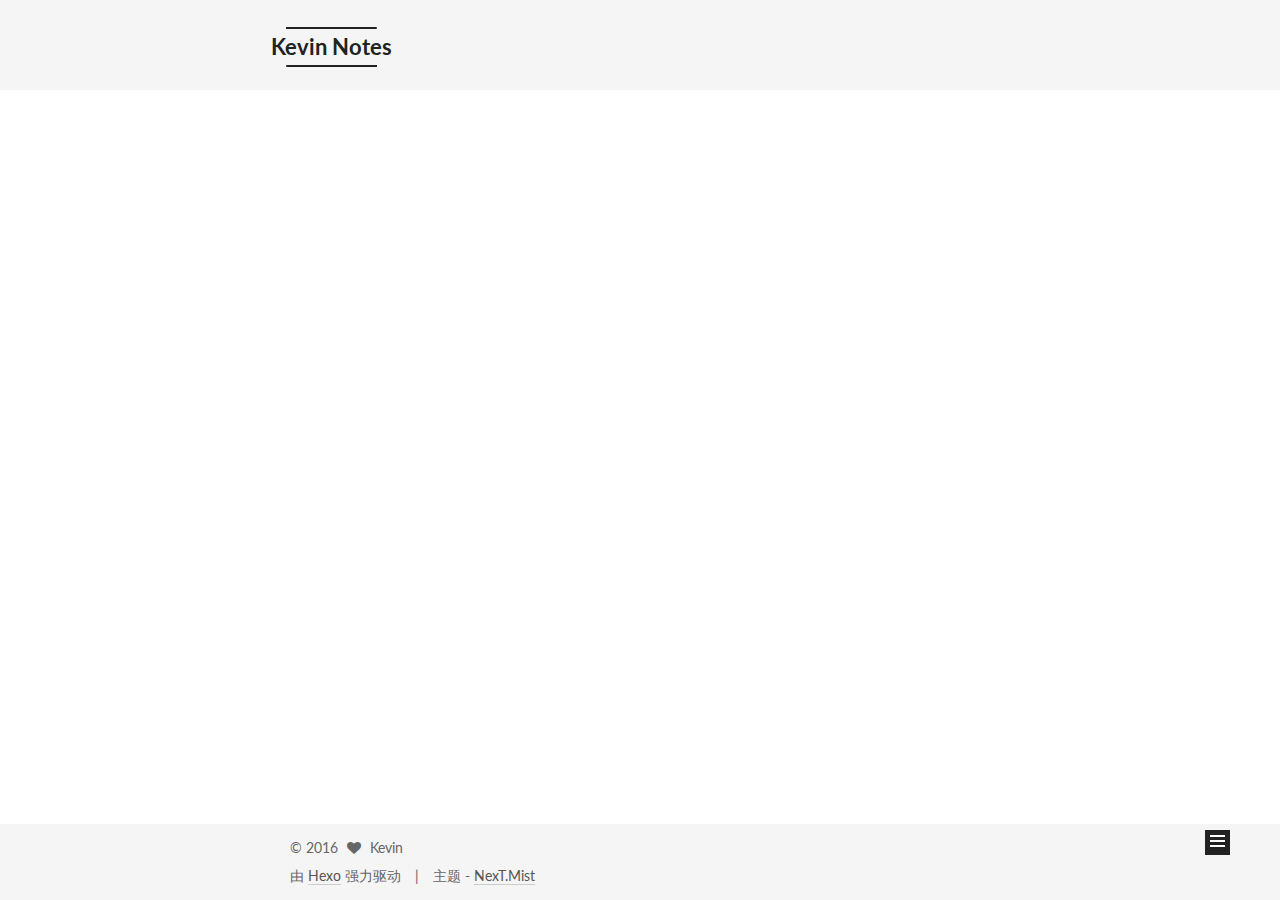
==== commit 3cad1ab3: "Site updated: 2016-05-31 18:02:17" ====
--- a/index.html
+++ b/index.html
@@ -86,12 +86,12 @@
 
 <meta name="description">
 <meta property="og:type" content="website">
-<meta property="og:title" content="Hexo">
+<meta property="og:title" content="Kevin Notes">
 <meta property="og:url" content="http://yoursite.com/index.html">
-<meta property="og:site_name" content="Hexo">
+<meta property="og:site_name" content="Kevin Notes">
 <meta property="og:description">
 <meta name="twitter:card" content="summary">
-<meta name="twitter:title" content="Hexo">
+<meta name="twitter:title" content="Kevin Notes">
 <meta name="twitter:description">
 
 
@@ -105,15 +105,15 @@
     motion: true,
     duoshuo: {
       userId: 0,
-      author: 'Author'
+      author: '博主'
     }
   };
 </script>
 
-  <title> Hexo </title>
+  <title> Kevin Notes </title>
 </head>
 
-<body itemscope itemtype="http://schema.org/WebPage" lang="">
+<body itemscope itemtype="http://schema.org/WebPage" lang="zh-Hans">
 
   
 
@@ -143,7 +143,7 @@
   <div class="custom-logo-site-title">
     <a href="/"  class="brand" rel="start">
       <span class="logo-line-before"><i></i></span>
-      <span class="site-title">Hexo</span>
+      <span class="site-title">Kevin Notes</span>
       <span class="logo-line-after"><i></i></span>
     </a>
   </div>
@@ -170,7 +170,7 @@
             
               <i class="menu-item-icon fa fa-fw fa-home"></i> <br />
             
-            Startseite
+            首页
           </a>
         </li>
       
@@ -180,7 +180,7 @@
             
               <i class="menu-item-icon fa fa-fw fa-archive"></i> <br />
             
-            Archiv
+            归档
           </a>
         </li>
       
@@ -190,7 +190,7 @@
             
               <i class="menu-item-icon fa fa-fw fa-tags"></i> <br />
             
-            Tags
+            标签
           </a>
         </li>
       
@@ -246,7 +246,7 @@
             <span class="post-meta-item-icon">
               <i class="fa fa-calendar-o"></i>
             </span>
-            <span class="post-meta-item-text">Veröffentlicht am</span>
+            <span class="post-meta-item-text">发表于</span>
             <time itemprop="dateCreated" datetime="2016-05-31T16:35:21+08:00" content="2016-05-31">
               2016-05-31
             </time>
@@ -277,16 +277,8 @@
       
         
           
-            <p>Welcome to <a href="https://hexo.io/" target="_blank" rel="external">Hexo</a>! This is your very first post. Check <a href="https://hexo.io/docs/" target="_blank" rel="external">documentation</a> for more info. If you get any problems when using Hexo, you can find the answer in <a href="https://hexo.io/docs/troubleshooting.html" target="_blank" rel="external">troubleshooting</a> or you can ask me on <a href="https://github.com/hexojs/hexo/issues" target="_blank" rel="external">GitHub</a>.</p>
-<h2 id="Quick-Start"><a href="#Quick-Start" class="headerlink" title="Quick Start"></a>Quick Start</h2><h3 id="Create-a-new-post"><a href="#Create-a-new-post" class="headerlink" title="Create a new post"></a>Create a new post</h3><figure class="highlight bash"><table><tr><td class="gutter"><pre><span class="line">1</span><br></pre></td><td class="code"><pre><span class="line">$ hexo new <span class="string">"My New Post"</span></span><br></pre></td></tr></table></figure>
-<p>More info: <a href="https://hexo.io/docs/writing.html" target="_blank" rel="external">Writing</a></p>
-<h3 id="Run-server"><a href="#Run-server" class="headerlink" title="Run server"></a>Run server</h3><figure class="highlight bash"><table><tr><td class="gutter"><pre><span class="line">1</span><br></pre></td><td class="code"><pre><span class="line">$ hexo server</span><br></pre></td></tr></table></figure>
-<p>More info: <a href="https://hexo.io/docs/server.html" target="_blank" rel="external">Server</a></p>
-<h3 id="Generate-static-files"><a href="#Generate-static-files" class="headerlink" title="Generate static files"></a>Generate static files</h3><figure class="highlight bash"><table><tr><td class="gutter"><pre><span class="line">1</span><br></pre></td><td class="code"><pre><span class="line">$ hexo generate</span><br></pre></td></tr></table></figure>
-<p>More info: <a href="https://hexo.io/docs/generating.html" target="_blank" rel="external">Generating</a></p>
-<h3 id="Deploy-to-remote-sites"><a href="#Deploy-to-remote-sites" class="headerlink" title="Deploy to remote sites"></a>Deploy to remote sites</h3><figure class="highlight bash"><table><tr><td class="gutter"><pre><span class="line">1</span><br></pre></td><td class="code"><pre><span class="line">$ hexo deploy</span><br></pre></td></tr></table></figure>
-<p>More info: <a href="https://hexo.io/docs/deployment.html" target="_blank" rel="external">Deployment</a></p>
-
+            <p>终于开始写博客了</p>
+<h2 id="快速开始"><a href="#快速开始" class="headerlink" title="快速开始"></a>快速开始</h2><h3 id="Create-a-new-post"><a href="#Create-a-new-post" class="headerlink" title="Create a new post"></a>Create a new post</h3><figure class="highlight bash"><table><tr><td class="gutter"><pre><span class="line">1</span><br></pre></td><td class="code"><pre><span class="line">$ hexo new <span class="string">"My New Post"</span></span><br></pre></td></tr></table></figure>
           
         
       
@@ -348,15 +340,15 @@
         <div class="site-author motion-element" itemprop="author" itemscope itemtype="http://schema.org/Person">
           <img class="site-author-image" itemprop="image"
                src="/images/avatar.gif"
-               alt="John Doe" />
-          <p class="site-author-name" itemprop="name">John Doe</p>
+               alt="Kevin" />
+          <p class="site-author-name" itemprop="name">Kevin</p>
           <p class="site-description motion-element" itemprop="description"></p>
         </div>
         <nav class="site-state motion-element">
           <div class="site-state-item site-state-posts">
             <a href="/archives">
               <span class="site-state-item-count">1</span>
-              <span class="site-state-item-name">Artikel</span>
+              <span class="site-state-item-name">日志</span>
             </a>
           </div>
 
@@ -399,15 +391,15 @@
   <span class="with-love">
     <i class="fa fa-heart"></i>
   </span>
-  <span class="author" itemprop="copyrightHolder">John Doe</span>
+  <span class="author" itemprop="copyrightHolder">Kevin</span>
 </div>
 
 <div class="powered-by">
-  Erstellt mit  <a class="theme-link" href="http://hexo.io">Hexo</a>
+  由 <a class="theme-link" href="http://hexo.io">Hexo</a> 强力驱动
 </div>
 
 <div class="theme-info">
-  Theme -
+  主题 -
   <a class="theme-link" href="https://github.com/iissnan/hexo-theme-next">
     NexT.Mist
   </a>
--- a/css/main.css
+++ b/css/main.css
@@ -1548,7 +1548,7 @@
   width: 4px;
   height: 4px;
   border-radius: 50%;
-  background: #032541;
+  background: #8b0b0a;
 }
 .links-of-blogroll {
   font-size: 13px;
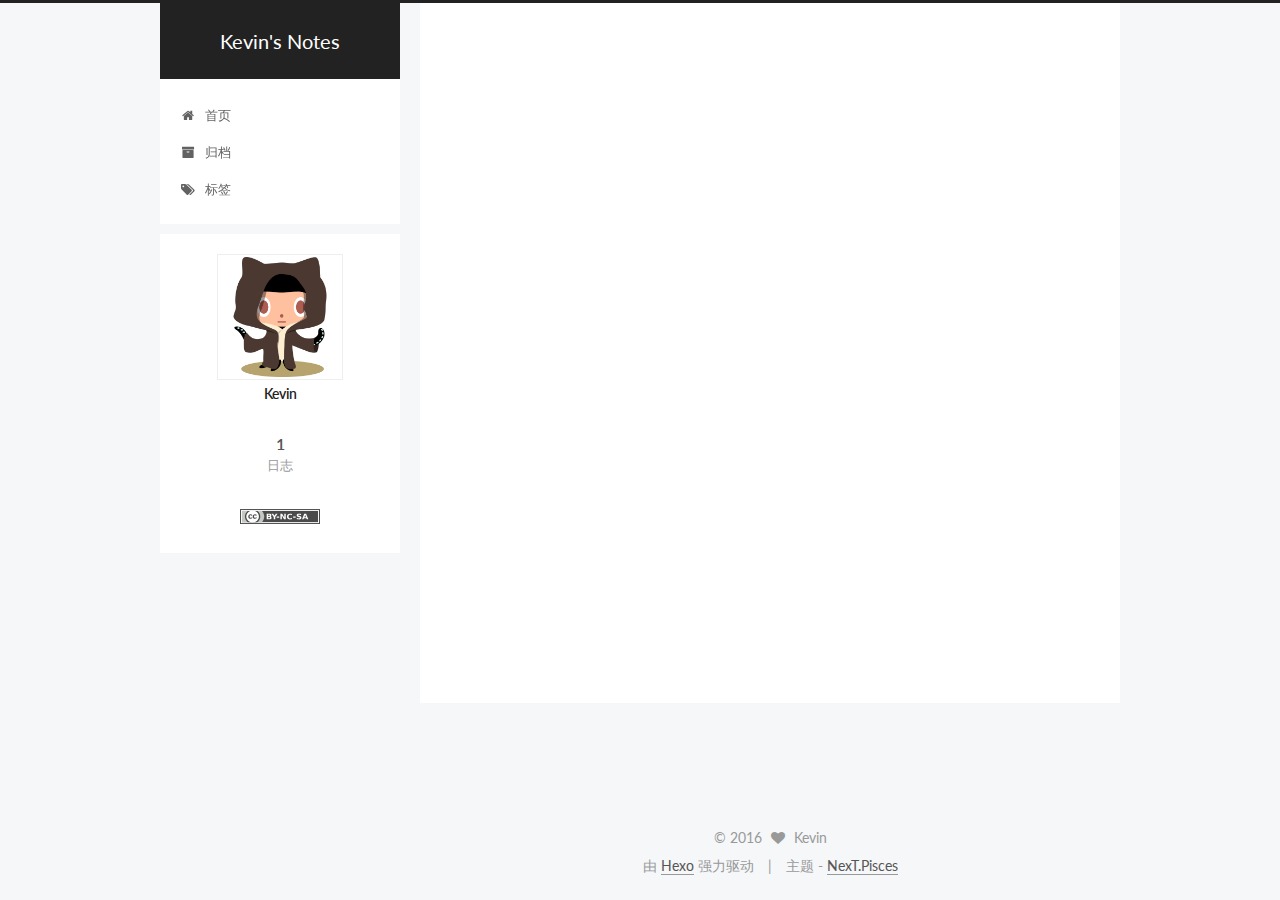
==== commit c10e6c5d: "Site updated: 2016-06-01 11:40:18" ====
--- a/index.html
+++ b/index.html
@@ -5,7 +5,7 @@
   
 
 
-<html class="theme-next mist use-motion">
+<html class="theme-next pisces use-motion">
 <head>
   <meta charset="UTF-8"/>
 <meta http-equiv="X-UA-Compatible" content="IE=edge,chrome=1" />
@@ -86,12 +86,12 @@
 
 <meta name="description">
 <meta property="og:type" content="website">
-<meta property="og:title" content="Kevin Notes">
+<meta property="og:title" content="Kevin's Notes">
 <meta property="og:url" content="http://yoursite.com/index.html">
-<meta property="og:site_name" content="Kevin Notes">
+<meta property="og:site_name" content="Kevin's Notes">
 <meta property="og:description">
 <meta name="twitter:card" content="summary">
-<meta name="twitter:title" content="Kevin Notes">
+<meta name="twitter:title" content="Kevin's Notes">
 <meta name="twitter:description">
 
 
@@ -99,18 +99,18 @@
 <script type="text/javascript" id="hexo.configuration">
   var NexT = window.NexT || {};
   var CONFIG = {
-    scheme: 'Mist',
+    scheme: 'Pisces',
     sidebar: {"position":"left","display":"post"},
     fancybox: true,
     motion: true,
     duoshuo: {
       userId: 0,
-      author: '博主'
+      author: 'Kevin'
     }
   };
 </script>
 
-  <title> Kevin Notes </title>
+  <title> Kevin's Notes </title>
 </head>
 
 <body itemscope itemtype="http://schema.org/WebPage" lang="zh-Hans">
@@ -143,7 +143,7 @@
   <div class="custom-logo-site-title">
     <a href="/"  class="brand" rel="start">
       <span class="logo-line-before"><i></i></span>
-      <span class="site-title">Kevin Notes</span>
+      <span class="site-title">Kevin's Notes</span>
       <span class="logo-line-after"><i></i></span>
     </a>
   </div>
@@ -256,6 +256,13 @@
 
           
             
+              <span class="post-comments-count">
+                &nbsp; | &nbsp;
+                <a href="/2016/05/31/hello-world/#comments" itemprop="discussionUrl">
+                  <span class="post-comments-count ds-thread-count" data-thread-key="2016/05/31/hello-world/" itemprop="commentsCount"></span>
+                </a>
+              </span>
+            
           
 
           
@@ -277,7 +284,7 @@
       
         
           
-            <p>终于开始写博客了</p>
+            <p>Start</p>
 <h2 id="快速开始"><a href="#快速开始" class="headerlink" title="快速开始"></a>快速开始</h2><h3 id="Create-a-new-post"><a href="#Create-a-new-post" class="headerlink" title="Create a new post"></a>Create a new post</h3><figure class="highlight bash"><table><tr><td class="gutter"><pre><span class="line">1</span><br></pre></td><td class="code"><pre><span class="line">$ hexo new <span class="string">"My New Post"</span></span><br></pre></td></tr></table></figure>
           
         
@@ -339,7 +346,7 @@
       <section class="site-overview sidebar-panel  sidebar-panel-active ">
         <div class="site-author motion-element" itemprop="author" itemscope itemtype="http://schema.org/Person">
           <img class="site-author-image" itemprop="image"
-               src="/images/avatar.gif"
+               src="/avatar.jpg"
                alt="Kevin" />
           <p class="site-author-name" itemprop="name">Kevin</p>
           <p class="site-description motion-element" itemprop="description"></p>
@@ -366,6 +373,12 @@
 
         
         
+          <div class="cc-license motion-element" itemprop="license">
+            <a href="http://creativecommons.org/licenses/by-nc-sa/4.0" class="cc-opacity" target="_blank">
+              <img src="/images/cc-by-nc-sa.svg" alt="Creative Commons" />
+            </a>
+          </div>
+        
 
         
         
@@ -401,7 +414,7 @@
 <div class="theme-info">
   主题 -
   <a class="theme-link" href="https://github.com/iissnan/hexo-theme-next">
-    NexT.Mist
+    NexT.Pisces
   </a>
 </div>
 
@@ -467,6 +480,13 @@
   
   
 
+
+  <script type="text/javascript" src="/js/src/affix.js?v=5.0.1"></script>
+
+  <script type="text/javascript" src="/js/src/schemes/pisces.js?v=5.0.1"></script>
+
+
+
   
 
   
@@ -478,9 +498,32 @@
 
   
 
-
-
-  
+  
+    
+  
+
+  <script type="text/javascript">
+    var duoshuoQuery = {short_name:"KevinFu"};
+    (function() {
+      var ds = document.createElement('script');
+      ds.type = 'text/javascript';ds.async = true;
+      ds.id = 'duoshuo-script';
+      ds.src = (document.location.protocol == 'https:' ? 'https:' : 'http:') + '//static.duoshuo.com/embed.js';
+      ds.charset = 'UTF-8';
+      (document.getElementsByTagName('head')[0]
+      || document.getElementsByTagName('body')[0]).appendChild(ds);
+    })();
+  </script>
+
+  
+    
+      
+      <script src="/vendors/ua-parser-js/dist/ua-parser.min.js?v=0.7.9"></script>
+      <script src="/js/src/hook-duoshuo.js"></script>
+    
+  
+
+
 
 
 
--- a/css/main.css
+++ b/css/main.css
@@ -226,51 +226,51 @@
   margin: 20px 0 15px;
 }
 h1 {
-  font-size: 24px;
+  font-size: 22px;
 }
 @media (max-width: 767px) {
   h1 {
-    font-size: 20px;
+    font-size: 18px;
   }
 }
 h2 {
-  font-size: 22px;
+  font-size: 20px;
 }
 @media (max-width: 767px) {
   h2 {
-    font-size: 18px;
+    font-size: 16px;
   }
 }
 h3 {
-  font-size: 20px;
+  font-size: 18px;
 }
 @media (max-width: 767px) {
   h3 {
-    font-size: 16px;
+    font-size: 14px;
   }
 }
 h4 {
-  font-size: 18px;
+  font-size: 16px;
 }
 @media (max-width: 767px) {
   h4 {
-    font-size: 14px;
+    font-size: 12px;
   }
 }
 h5 {
-  font-size: 16px;
+  font-size: 14px;
 }
 @media (max-width: 767px) {
   h5 {
-    font-size: 12px;
+    font-size: 10px;
   }
 }
 h6 {
-  font-size: 14px;
+  font-size: 12px;
 }
 @media (max-width: 767px) {
   h6 {
-    font-size: 10px;
+    font-size: 8px;
   }
 }
 p {
@@ -728,7 +728,7 @@
   font-size: 14px;
   color: #fff;
   background: #222;
-  border: 2px solid #222;
+  border: 2px solid #555;
   text-decoration: none;
   border-radius: 0;
   transition-property: background-color;
@@ -739,8 +739,8 @@
 .btn:hover,
 .post-more-link .btn:hover {
   border-color: #222;
-  color: #222;
-  background: #fff;
+  color: #fff;
+  background: #222;
 }
 .btn-bar {
   display: block;
@@ -845,7 +845,7 @@
   width: 25px;
   background: #222;
   font-size: 12px;
-  opacity: 1;
+  opacity: 0.6;
   color: #fff;
   cursor: pointer;
   text-align: center;
@@ -866,7 +866,7 @@
   }
 }
 .back-to-top.back-to-top-on {
-  bottom: 19px;
+  bottom: 40px;
 }
 .header {
   background: #fff;
@@ -880,7 +880,7 @@
 }
 .site-meta {
   margin: 0;
-  text-align: left;
+  text-align: center;
 }
 @media (max-width: 767px) {
   .site-meta {
@@ -891,12 +891,12 @@
   position: relative;
   display: inline-block;
   padding: 0 40px;
-  color: #222;
+  color: #fff;
   background: #222;
   border-bottom: none;
 }
 .brand:hover {
-  color: #222;
+  color: #fff;
 }
 .logo {
   display: inline-block;
@@ -915,7 +915,7 @@
 .site-subtitle {
   margin-top: 10px;
   font-size: 13px;
-  color: #999;
+  color: #ddd;
 }
 .use-motion .brand {
   opacity: 0;
@@ -988,7 +988,8 @@
   transition-timing-function: ease-in-out;
   transition-delay: 0s;
 }
-.menu .menu-item a:hover {
+.menu .menu-item a:hover,
+.menu-item-active a {
   border-bottom-color: #222;
 }
 .menu .menu-item .fa {
@@ -1110,7 +1111,7 @@
 .posts-collapse {
   position: relative;
   z-index: 1010;
-  margin-left: 0;
+  margin-left: 55px;
 }
 .posts-collapse::after {
   content: " ";
@@ -1216,7 +1217,7 @@
   font-size: 26px;
   text-align: center;
   word-break: break-word;
-  font-weight: 400;
+  font-weight: 300;
 }
 @media (max-width: 767px) {
   .posts-expand .post-title {
@@ -1310,8 +1311,8 @@
 .post-more-link .btn {
   color: #555;
   font-size: 14px;
-  background: transparent;
-  border-radius: 0;
+  background: #fff;
+  border-radius: 2px;
   line-height: 2;
 }
 .posts-expand .post-tags {
@@ -1464,20 +1465,20 @@
   display: block;
   margin: 0 auto;
   padding: 2px;
-  max-width: 96px;
+  max-width: 120px;
   height: auto;
-  border: 2px solid #333;
+  border: 1px solid #eee;
 }
 .site-author-name {
-  margin: 5px 0 0;
+  margin: 0;
   text-align: center;
-  color: #f5f5f5;
-  font-weight: normal;
+  color: #222;
+  font-weight: 600;
 }
 .site-description {
-  margin-top: 5px;
+  margin-top: 0;
   text-align: center;
-  font-size: 14px;
+  font-size: 13px;
   color: #999;
 }
 .site-state {
@@ -1489,7 +1490,7 @@
 .site-state-item {
   display: inline-block;
   padding: 0 15px;
-  border-left: 1px solid #333;
+  border-left: 1px solid #eee;
 }
 .site-state-item:first-child {
   border-left: none;
@@ -1502,11 +1503,11 @@
   text-align: center;
   color: inherit;
   font-weight: 600;
-  font-size: 18px;
+  font-size: 16px;
 }
 .site-state-item-name {
   font-size: 13px;
-  color: inherit;
+  color: #999;
 }
 .feed-link {
   margin-top: 20px;
@@ -1548,7 +1549,7 @@
   width: 4px;
   height: 4px;
   border-radius: 50%;
-  background: #8b0b0a;
+  background: #38ffc6;
 }
 .links-of-blogroll {
   font-size: 13px;
@@ -1577,7 +1578,7 @@
   color: #555;
 }
 .sidebar-nav li:hover {
-  color: #f5f5f5;
+  color: #fc6423;
 }
 .page-post-detail .sidebar-nav-toc {
   padding: 0 5px;
@@ -1586,11 +1587,11 @@
   margin-left: 10px;
 }
 .sidebar-nav .sidebar-nav-active {
-  color: #87daff;
-  border-bottom-color: #87daff;
+  color: #fc6423;
+  border-bottom-color: #fc6423;
 }
 .sidebar-nav .sidebar-nav-active:hover {
-  color: #87daff;
+  color: #fc6423;
 }
 .sidebar-panel {
   display: none;
@@ -1623,12 +1624,12 @@
   transition-timing-function: ease-in-out;
   transition-delay: 0s;
   transition-property: all;
-  color: #999;
-  border-bottom-color: #555;
+  color: #666;
+  border-bottom-color: #ccc;
 }
 .post-toc ol a:hover {
-  color: #ccc;
-  border-bottom-color: #ccc;
+  color: #000;
+  border-bottom-color: #000;
 }
 .post-toc .nav-item {
   overflow: hidden;
@@ -1649,14 +1650,14 @@
   display: block;
 }
 .post-toc .nav .active > a {
-  color: #87daff;
-  border-bottom-color: #87daff;
+  color: #fc6423;
+  border-bottom-color: #fc6423;
 }
 .post-toc .nav .active-current > a {
-  color: #87daff;
+  color: #fc6423;
 }
 .post-toc .nav .active-current > a:hover {
-  color: #87daff;
+  color: #fc6423;
 }
 .footer {
   font-size: 14px;
@@ -2034,6 +2035,28 @@
   top: 42%;
   color: #ccc;
 }
+.busuanzi-count:before {
+  content: " ";
+  float: left;
+  width: 260px;
+  min-height: 25px;
+}
+@media (min-width: 768px) and (max-width: 991px) {
+  .busuanzi-count {
+    width: auto;
+  }
+  .busuanzi-count:before {
+    display: none;
+  }
+}
+@media (max-width: 767px) {
+  .busuanzi-count {
+    width: auto;
+  }
+  .busuanzi-count:before {
+    display: none;
+  }
+}
 .site-uv,
 .site-pv,
 .page-pv {
@@ -2105,323 +2128,395 @@
   padding-left: 10px;
 }
 .page-post-detail .sidebar-toggle-line {
-  background: #87daff;
+  background: #fc6423;
 }
 .page-post-detail .comments {
   overflow: hidden;
 }
-h1,
-h2,
-h3,
-h4,
-h5,
-h6 {
-  margin: 20px 0 10px;
-}
-p {
-  margin: 0 0 25px 0;
-}
-a {
-  border-bottom-color: #ccc;
-}
-hr {
-  margin: 20px 0;
-  height: 2px;
-}
-.main-inner {
-  margin-top: 80px;
+body {
+  background: #f5f7f9;
+}
+@media (min-width: 992px) {
+  .full-image.full-image.full-image {
+    max-width: none;
+    width: 118%;
+    margin: 0 -9%;
+  }
 }
 .header {
-  background: #f5f5f5;
+  position: relative;
+  margin: 0 auto;
+  width: 960px;
+}
+@media (min-width: 768px) and (max-width: 991px) {
+  .header {
+    width: auto;
+  }
+}
+@media (max-width: 767px) {
+  .header {
+    width: auto;
+  }
 }
 .header-inner {
-  padding: 25px 0 20px;
-}
-.header-inner:before,
-.header-inner:after {
+  position: absolute;
+  top: 0;
+  overflow: hidden;
+  padding: 0;
+  width: 240px;
+  background: #fff;
+}
+@media (min-width: 1600px) {
+  .container .header-inner {
+    width: 240px;
+  }
+}
+@media (min-width: 768px) and (max-width: 991px) {
+  .header-inner {
+    position: relative;
+    width: auto;
+  }
+}
+@media (max-width: 767px) {
+  .header-inner {
+    position: relative;
+    width: auto;
+  }
+}
+.main:before,
+.main:after {
   content: " ";
   display: table;
 }
-.header-inner:after {
+.main:after {
   clear: both;
 }
-@media (max-width: 767px) {
-  .header-inner {
+@media (min-width: 768px) and (max-width: 991px) {
+  .main {
+    padding-bottom: 100px;
+  }
+}
+@media (max-width: 767px) {
+  .main {
+    padding-bottom: 100px;
+  }
+}
+.container .main-inner {
+  width: 960px;
+}
+@media (min-width: 768px) and (max-width: 991px) {
+  .container .main-inner {
     width: auto;
-    margin-bottom: 50px;
-    padding: 10px;
-  }
+  }
+}
+@media (max-width: 767px) {
+  .container .main-inner {
+    width: auto;
+  }
+}
+.content-wrap {
+  float: right;
+  box-sizing: border-box;
+  padding: 40px;
+  width: 700px;
+  background: #fff;
+  min-height: 700px;
+}
+@media (min-width: 768px) and (max-width: 991px) {
+  .content-wrap {
+    width: 100%;
+    padding: 20px;
+  }
+}
+@media (max-width: 767px) {
+  .content-wrap {
+    width: 100%;
+    padding: 20px;
+    min-height: auto;
+  }
+}
+.sidebar {
+  position: static;
+  float: left;
+  margin-top: 300px;
+  width: 240px;
+  background: #fff;
+  box-shadow: none;
+}
+@media (min-width: 768px) and (max-width: 991px) {
+  .sidebar {
+    display: none;
+  }
+}
+@media (max-width: 767px) {
+  .sidebar {
+    display: none;
+  }
+}
+.sidebar-toggle {
+  display: none;
+}
+.footer-inner {
+  width: 960px;
+}
+.footer-inner:before {
+  content: " ";
+  float: left;
+  width: 260px;
+  min-height: 50px;
+}
+@media (min-width: 768px) and (max-width: 991px) {
+  .footer-inner {
+    width: auto;
+  }
+  .footer-inner:before {
+    display: none;
+  }
+}
+@media (max-width: 767px) {
+  .footer-inner {
+    width: auto;
+  }
+  .footer-inner:before {
+    display: none;
+  }
+}
+.sidebar-position-right .header-inner {
+  right: 0;
+}
+.sidebar-position-right .content-wrap {
+  float: left;
+}
+.sidebar-position-right .sidebar {
+  float: right;
+}
+.sidebar-position-right .footer-inner:before {
+  float: right;
 }
 .site-meta {
-  float: left;
-  margin-left: -20px;
-  line-height: normal;
-}
-@media (max-width: 767px) {
+  padding: 20px 0;
+  color: #fff;
+  background: #222;
+}
+@media (min-width: 768px) and (max-width: 991px) {
   .site-meta {
-    margin-left: 10px;
-  }
-}
-.site-meta .brand {
-  padding: 2px 1px;
+    box-shadow: 0 0 16px rgba(0,0,0,0.5);
+  }
+}
+@media (max-width: 767px) {
+  .site-meta {
+    box-shadow: 0 0 16px rgba(0,0,0,0.5);
+  }
+}
+.brand {
+  display: block;
+  padding: 0;
   background: none;
 }
-@media (max-width: 767px) {
-  .site-meta .brand {
-    display: block;
-  }
-}
-.site-meta .logo {
-  display: none;
-}
-.site-meta .site-title {
-  font-size: 22px;
-  font-weight: bolder;
-}
-@media (max-width: 767px) {
-  .site-meta .site-title {
-    line-height: 34px;
-  }
-}
-.logo-line-before,
-.logo-line-after {
-  display: block;
-  overflow: hidden;
-  margin: 0 auto;
-  width: 75%;
-}
-@media (max-width: 767px) {
-  .logo-line-before,
-  .logo-line-after {
-    display: none;
-  }
-}
-.logo-line-before i,
-.logo-line-after i {
-  position: relative;
-  display: block;
-  height: 2px;
-  background: #222;
-}
-@media (max-width: 767px) {
-  .logo-line-before i,
-  .logo-line-after i {
-    height: 3px;
-  }
-}
-.use-motion .logo-line-before i {
-  left: -100%;
-}
-.use-motion .logo-line-after i {
-  right: -100%;
+.brand:hover {
+  color: #fff;
 }
 .site-subtitle {
-  display: none;
-}
-.site-nav-toggle {
-  position: static;
-  float: right;
-}
-.menu {
-  float: right;
-  margin: 8px 0 0 0;
-}
-@media (max-width: 767px) {
-  .menu {
-    margin: 20px 0 0 0;
-    padding: 0;
-  }
-}
-.menu br {
-  display: none;
-}
-.menu .menu-item {
   margin: 0;
-}
-@media (max-width: 767px) {
-  .menu .menu-item {
-    display: block;
-  }
-}
-.menu .menu-item a {
-  padding: 0 10px;
-  background: none;
-  border: none;
-  border-radius: 2px;
-  transition-property: background;
-}
-@media (max-width: 767px) {
-  .menu .menu-item a {
-    text-align: left;
-  }
-}
-.menu .menu-item a:hover {
-  background: #e1e1e1;
-}
-.menu a::before {
-  display: none;
-}
-@media (max-width: 767px) {
-  .menu a::before {
-    display: block;
-  }
-}
-@media (max-width: 767px) {
-  .menu {
-    float: none;
-  }
 }
 .site-search form {
   display: none;
 }
-.posts-expand {
-  padding-top: 0;
-}
-.posts-expand .post-title,
-.posts-expand .post-meta {
+.site-nav {
+  border-top: none;
+}
+@media (min-width: 768px) and (max-width: 991px) {
+  .site-nav {
+    display: none !important;
+  }
+}
+@media (min-width: 768px) and (max-width: 991px) {
+  .site-nav-on {
+    display: block !important;
+  }
+}
+.menu .menu-item {
+  display: block;
+  margin: 0;
+  list-style: none;
+}
+.menu .menu-item a {
+  position: relative;
+  box-sizing: border-box;
+  padding: 5px 20px;
   text-align: left;
-}
-@media (max-width: 767px) {
-  .posts-expand .post-title,
-  .posts-expand .post-meta {
-    text-align: center;
-  }
-}
-.posts-expand .post-eof {
+  line-height: inherit;
+  transition-property: background-color;
+  transition-duration: 0.2s;
+  transition-timing-function: ease-in-out;
+  transition-delay: 0s;
+}
+.menu .menu-item a:hover,
+.menu-item-active a {
+  background: #f9f9f9;
+  border-bottom-color: #fff;
+}
+.menu .menu-item br {
   display: none;
 }
-.posts-expand .post {
-  margin-top: 120px;
-}
-.posts-expand .post:first-child {
+.menu-item-active a:after {
+  content: " ";
+  position: absolute;
+  top: 50%;
+  margin-top: -3px;
+  right: 15px;
+  width: 6px;
+  height: 6px;
+  border-radius: 50%;
+  background-color: #bbb;
+}
+.btn-bar {
+  background-color: #fff;
+}
+.site-nav-toggle {
+  top: 20px;
+  left: 20px;
+}
+@media (min-width: 768px) and (max-width: 991px) {
+  .site-nav-toggle {
+    display: block;
+  }
+}
+.use-motion .sidebar .motion-element {
+  opacity: 1;
+}
+.sidebar {
+  display: none;
+  right: auto;
+  bottom: auto;
+  -webkit-transform: none;
+}
+.sidebar-inner {
+  box-sizing: border-box;
+  width: 240px;
+  color: #555;
+  background: #fff;
+}
+.sidebar-inner.affix {
+  position: fixed;
+  top: 0;
+}
+.site-overview {
+  margin: 0 2px;
+  text-align: left;
+}
+.site-author:before,
+.site-author:after {
+  content: " ";
+  display: table;
+}
+.site-author:after {
+  clear: both;
+}
+.sidebar a {
+  color: #555;
+}
+.sidebar a:hover {
+  color: #222;
+}
+.links-of-author-item a:before {
+  display: none;
+}
+.links-of-author-item a {
+  border-bottom: none;
+  text-decoration: underline;
+}
+.feed-link {
+  border-top: 1px dotted #ccc;
+  border-bottom: 1px dotted #ccc;
+  text-align: center;
+}
+.feed-link a {
+  display: block;
+  color: #fc6423;
+  border: none;
+}
+.feed-link a:hover {
+  background: none;
+  color: #e34603;
+}
+.feed-link a:hover i {
+  color: #e34603;
+}
+.links-of-author:before,
+.links-of-author:after {
+  content: " ";
+  display: table;
+}
+.links-of-author:after {
+  clear: both;
+}
+.links-of-author-item {
+  float: left;
+  margin: 5px 0 0;
+  width: 50%;
+}
+.links-of-author-item a {
+  box-sizing: border-box;
+  display: inline-block;
+  margin-right: 0;
+  margin-bottom: 0;
+  padding: 0 5px;
+  overflow: hidden;
+  white-space: nowrap;
+  text-overflow: ellipsis;
+}
+.links-of-author-item a {
+  display: block;
+  text-decoration: none;
+}
+.links-of-author-item a:hover {
+  border-radius: 4px;
+  background: #eee;
+}
+.links-of-author-item .fa {
+  margin-right: 2px;
+  font-size: 16px;
+}
+.links-of-author-item .fa-globe {
+  font-size: 15px;
+}
+.links-of-blogroll {
+  margin-top: 20px;
+  padding: 3px 0 0;
+  border-top: 1px dotted #ccc;
+}
+.links-of-blogroll-title {
   margin-top: 0;
 }
-.posts-expand .post-meta {
-  margin-top: 5px;
-  margin-bottom: 20px;
-}
-.posts-expand .post-title {
-  position: relative;
-  font-size: 26px;
-  font-weight: 400;
-}
-@media (max-width: 767px) {
-  .posts-expand .post-title {
-    font-size: 20px;
-  }
-}
-@media (min-width: 1600px) {
-  .posts-expand .post-title {
-    font-size: 26px;
-  }
-}
-.posts-expand .post-title:hover:before {
-  background: #222;
-}
-.posts-expand .post-body img {
-  margin: 0;
-}
-.posts-expand .post-tags {
-  text-align: left;
-}
-.posts-expand .post-tags a {
-  padding: 1px 5px;
-  background: #f5f5f5;
-  border-bottom: none;
-}
-.posts-expand .post-tags a:hover {
-  background: #ccc;
-}
-.posts-expand .post-nav {
-  margin-top: 40px;
-}
-.post-more-link {
-  margin-top: 20px;
-  text-align: left;
-}
-.post-more-link a {
+.links-of-blogroll-item {
   padding: 0;
-  font-size: 14px;
-  color: #666;
-  background: none;
-  border: none;
-  border-bottom: 2px solid #666;
-  transition-property: border;
-}
-@media (max-width: 767px) {
-  .post-more-link a {
-    font-size: 12px;
-  }
-}
-@media (min-width: 1600px) {
-  .post-more-link a {
-    font-size: 16px;
-  }
-}
-.post-more-link a:hover {
-  border-bottom-color: #222;
+}
+.links-of-blogroll-inline:before,
+.links-of-blogroll-inline:after {
+  content: " ";
+  display: table;
+}
+.links-of-blogroll-inline:after {
+  clear: both;
 }
 .links-of-blogroll-inline .links-of-blogroll-item {
-  display: inline-block;
-}
-.btn {
-  padding: 0 10px;
-  border-width: 2px;
-  border-radius: 0;
-}
-.headband {
-  display: none;
-}
-.site-search {
-  position: relative;
-  float: right;
-  margin-top: 5px;
-  padding-top: 3px;
-}
-@media (max-width: 767px) {
-  .site-search {
-    float: none;
-    padding: 0 10px;
-  }
-}
-@media (max-width: 767px) {
-  .container .main-inner {
-    width: auto;
-  }
-}
-.page-post-detail .post-title,
-.page-post-detail .post-meta {
-  text-align: center;
-}
-.page-post-detail .post-title:before {
-  display: none;
-}
-.page-post-detail .post-meta {
-  margin-bottom: 60px;
-}
-.pagination {
-  margin: 120px 0 0;
-  text-align: left;
-}
-@media (max-width: 767px) {
-  .pagination {
-    margin: 80px 10px 0;
-    text-align: center;
-  }
-}
-.footer {
-  margin-top: 80px;
-  padding: 10px 0;
-  background: #f5f5f5;
-  color: #666;
-}
-.footer-inner {
-  margin: 0 auto;
-  text-align: left;
-}
-@media (max-width: 767px) {
-  .footer-inner {
-    width: auto;
-    text-align: center;
-  }
-}
+  float: left;
+  margin: 5px 0 0;
+  width: 50%;
+}
+.links-of-blogroll-inline .links-of-blogroll-item a {
+  box-sizing: border-box;
+  display: inline-block;
+  margin-right: 0;
+  margin-bottom: 0;
+  padding: 0 5px;
+  overflow: hidden;
+  white-space: nowrap;
+  text-overflow: ellipsis;
+}
+@media (max-width: 767px) {
+  .post-body {
+    text-align: justify;
+  }
+}
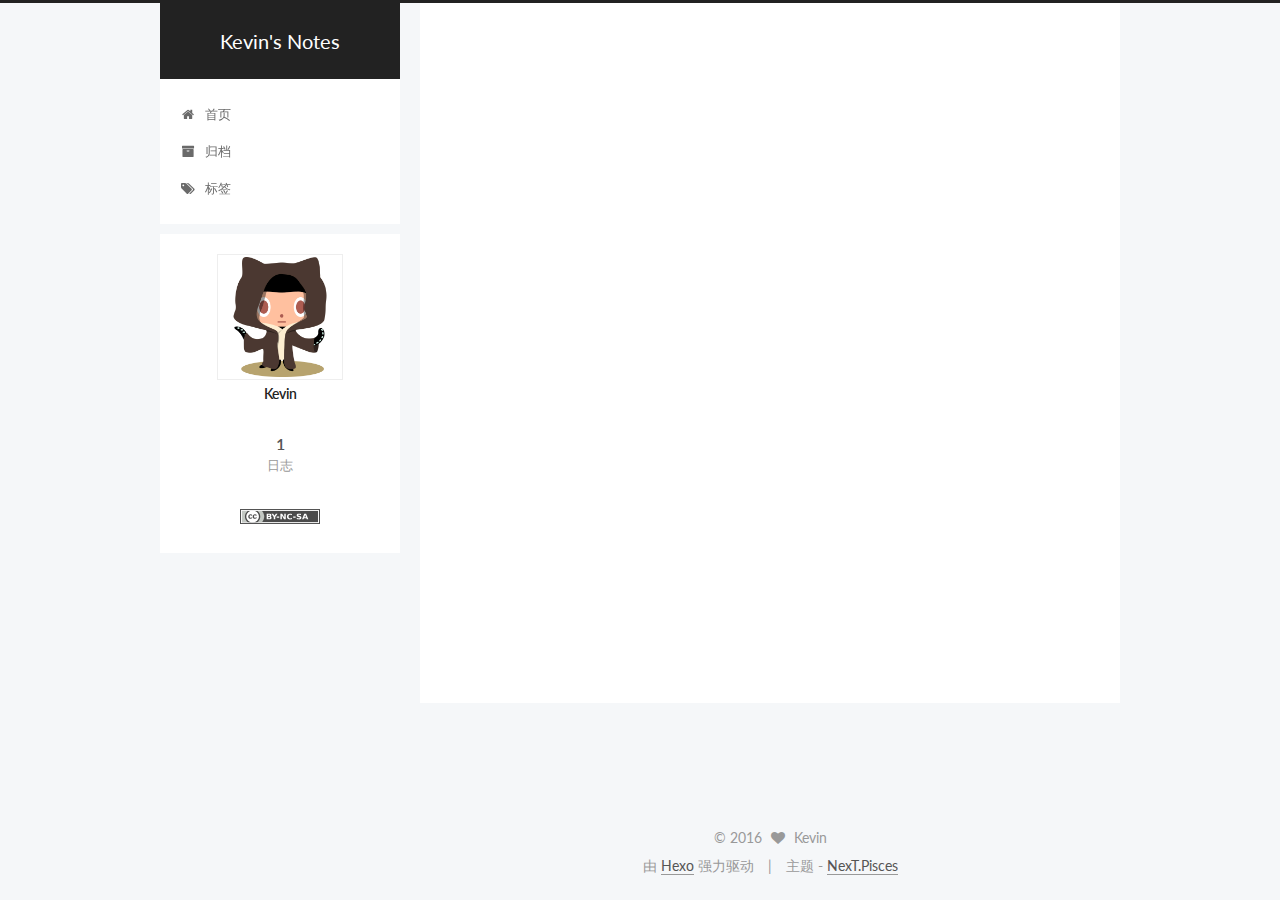
==== commit 2dc2eac7: "Site updated: 2016-06-01 13:04:26" ====
--- a/index.html
+++ b/index.html
@@ -68,16 +68,16 @@
 <link href="/css/main.css?v=5.0.1" rel="stylesheet" type="text/css" />
 
 
-  <meta name="keywords" content="Hexo, NexT" />
-
-
-
-
-
-
-
-
-  <link rel="shortcut icon" type="image/x-icon" href="/favicon.ico?v=5.0.1" />
+  <meta name="keywords" content="Kevin Blog 前端 JS" />
+
+
+
+
+
+
+
+
+  <link rel="shortcut icon" type="image/x-icon" href="/images/favicon.ico?v=5.0.1" />
 
 
 
--- a/css/main.css
+++ b/css/main.css
@@ -1549,7 +1549,7 @@
   width: 4px;
   height: 4px;
   border-radius: 50%;
-  background: #38ffc6;
+  background: #fbd04b;
 }
 .links-of-blogroll {
   font-size: 13px;
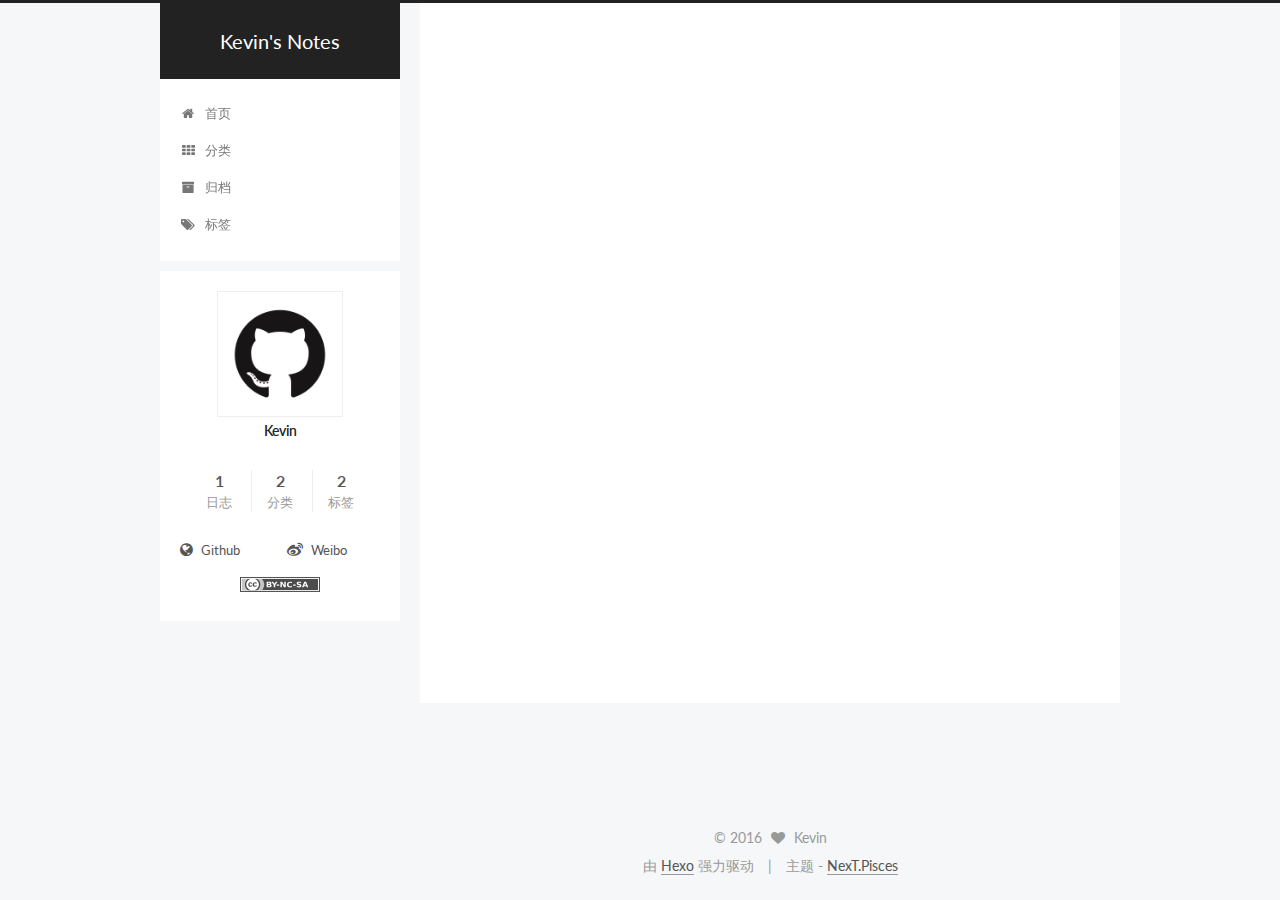
==== commit 0c9ca09f: "Site updated: 2016-06-01 15:19:27" ====
--- a/index.html
+++ b/index.html
@@ -119,6 +119,16 @@
 
 
 
+  <script type="text/javascript">
+    var _hmt = _hmt || [];
+    (function() {
+      var hm = document.createElement("script");
+      hm.src = "//hm.baidu.com/hm.js?54a21d50aa9a55d43b8a223afaa76be6";
+      var s = document.getElementsByTagName("script")[0];
+      s.parentNode.insertBefore(hm, s);
+    })();
+  </script>
+
 
 
 
@@ -171,6 +181,16 @@
               <i class="menu-item-icon fa fa-fw fa-home"></i> <br />
             
             首页
+          </a>
+        </li>
+      
+        
+        <li class="menu-item menu-item-categories">
+          <a href="/categories" rel="section">
+            
+              <i class="menu-item-icon fa fa-fw fa-th"></i> <br />
+            
+            分类
           </a>
         </li>
       
@@ -253,6 +273,25 @@
           </span>
 
           
+            <span class="post-category" >
+              &nbsp; | &nbsp;
+              <span class="post-meta-item-icon">
+                <i class="fa fa-folder-o"></i>
+              </span>
+              <span class="post-meta-item-text">分类于</span>
+              
+                <span itemprop="about" itemscope itemtype="https://schema.org/Thing">
+                  <a href="/categories/Hexo/" itemprop="url" rel="index">
+                    <span itemprop="name">Hexo</span>
+                  </a>
+                </span>
+
+                
+                
+
+              
+            </span>
+          
 
           
             
@@ -346,7 +385,7 @@
       <section class="site-overview sidebar-panel  sidebar-panel-active ">
         <div class="site-author motion-element" itemprop="author" itemscope itemtype="http://schema.org/Person">
           <img class="site-author-image" itemprop="image"
-               src="/avatar.jpg"
+               src="/images/avatar.png"
                alt="Kevin" />
           <p class="site-author-name" itemprop="name">Kevin</p>
           <p class="site-description motion-element" itemprop="description"></p>
@@ -360,7 +399,21 @@
           </div>
 
           
-
+            <div class="site-state-item site-state-categories">
+              <a href="/categories">
+                <span class="site-state-item-count">2</span>
+                <span class="site-state-item-name">分类</span>
+              </a>
+            </div>
+          
+
+          
+            <div class="site-state-item site-state-tags">
+              <a href="/tags">
+                <span class="site-state-item-count">2</span>
+                <span class="site-state-item-name">标签</span>
+              </a>
+            </div>
           
 
         </nav>
@@ -368,6 +421,26 @@
         
 
         <div class="links-of-author motion-element">
+          
+            
+              <span class="links-of-author-item">
+                <a href="https://github.com/KevinFu" target="_blank" title="Github">
+                  
+                    <i class="fa fa-fw fa-globe"></i>
+                  
+                  Github
+                </a>
+              </span>
+            
+              <span class="links-of-author-item">
+                <a href="http://weibo.com/kevinfu/" target="_blank" title="Weibo">
+                  
+                    <i class="fa fa-fw fa-weibo"></i>
+                  
+                  Weibo
+                </a>
+              </span>
+            
           
         </div>
 
--- a/css/main.css
+++ b/css/main.css
@@ -1549,7 +1549,7 @@
   width: 4px;
   height: 4px;
   border-radius: 50%;
-  background: #fbd04b;
+  background: #983988;
 }
 .links-of-blogroll {
   font-size: 13px;
